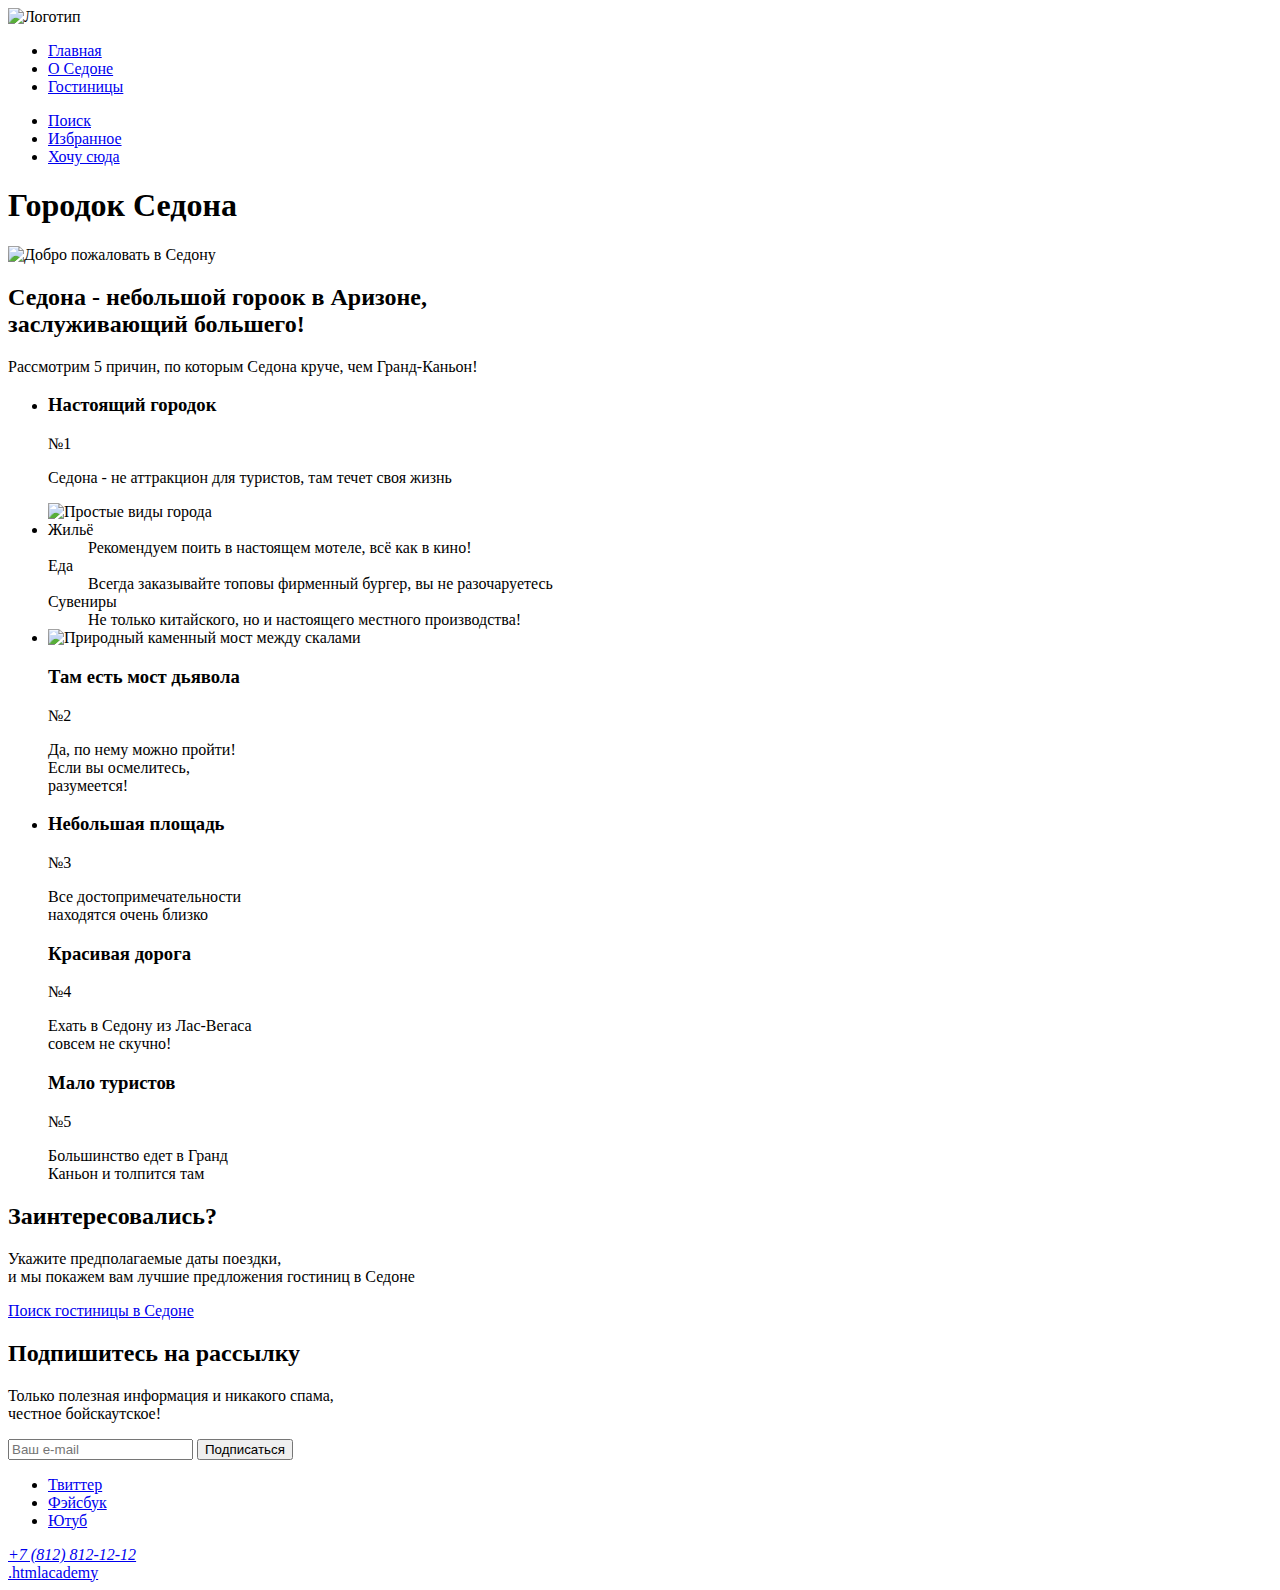
==== proj_Sedona/index.html @ e3068b05 "improved html defects in index.html." ====
<!DOCTYPE html>
<html lang="ru">
<head>
  <meta charset="UTF-8">
  <meta http-equiv="X-UA-Compatible" content="IE=edge">
  <meta name="viewport" content="width=device-width, initial-scale=1.0">
  <title>Sedona</title>
</head>
<body>
  <header class="page-header">
    <img src="" alt="Логотип">
    <nav class="navigation">
      <ul class="navigation-list">
        <li class="navigation-item"><a href="#">Главная</a></li>
        <li class="navigation-item"><a href="#">О Седоне</a></li>
        <li class="navigation-item"><a href="#">Гостиницы</a></li>
      </ul>
      <ul class="navigation-list navigation-user">
        <li><a href="#"><span class="visually-hidden">Поиск</span></a></li>
        <li><a href="#"><span class="visually-hidden">Избранное</span></a></li>
        <li><a href="#">Хочу сюда</a></li>
      </ul>
    </nav>
  </header>
  <main class="main-index">
    <h1 class="visually-hidden">Городок Седона</h1>
    <section class="advantages">
      <div class="city-logo">
        <img src="" alt="Добро пожаловать в Седону">
      </div>
      <h2 class="advantages-header">Седона - небольшой гороок в Аризоне, 
        <br>заслуживающий большего!
      </h2>
      <p>Рассмотрим 5 причин, по которым Седона круче, чем Гранд-Каньон!</p>
      <ul class="advantages-list">
        <li class="advantages-item">
          <section class="advantage-description">
            <h3>Настоящий городок</h2>
            <p class="advantage-number">№1</p>
            <p>Седона - не аттракцион для туристов, там течет своя жизнь</p>
          </section>
          <img src="" alt="Простые виды города">
        </li>
        <li class="advantages-item">
          <dl class="advantages-definitions-list">
            <dt>Жильё</dt>
            <dd>Рекомендуем поить в настоящем мотеле, всё как в кино!</dd>
            <dt>Еда</dt>
            <dd>Всегда заказывайте топовы фирменный бургер, вы не разочаруетесь</dd>
            <dt>Сувениры</dt>
            <dd>Не только китайского, но и настоящего местного производства!</dd>
          </dl>
        </li>
        <li class="advantages-item">
          <img src="" alt="Природный каменный мост между скалами">
          <section class="advantage-description">
            <h3>Там есть мост дьявола</h2>
            <p class="advantage-number">№2</p>
            <p>Да, по нему можно пройти!
              <br>Если вы осмелитесь,
              <br>разумеется!
            </p>
          </section>
        </li>
        <li class="advantages-item">
          <section class="advantage-description">
            <h3>Небольшая площадь</h2>
            <p class="advantage-number">№3</p>
            <p>Все достопримечательности
              <br>находятся очень близко
            </p>
          </section>
          <section class="advantage-description">
            <h3>Красивая дорога</h2>
            <p class="advantage-number">№4</p>
            <p>Ехать в Седону из Лас-Вегаса
              <br>совсем не скучно!
            </p>
          </section>
          <section class="advantage-description">
            <h3>Мало туристов</h2>
            <p class="advantage-number">№5</p>
            <p>Большинство едет в Гранд
              <br>Каньон и толпится там
            </p>
          </section>
        </li>
      </ul>
    </section>
    <section class="appointment">
      <h2 class="appointment-title">Заинтересовались?</h2>
      <p>Укажите предполагаемые даты поездки, 
        <br>и мы покажем вам лучшие предложения гостиниц в Седоне
      </p>
      <a class="appointment-link" href="#">Поиск гостиницы в Седоне</a>
    </section>
    <section class="subscription">
      <h2 class="subscription-title">Подпишитесь на рассылку</h2>
      <p>Только полезная информация и никакого спама,
        <br>честное бойскаутское!
      </p>
      <form class="subscription-form" action="https://echo.htmlacademy.ru" method="post">
        <input type="email" placeholder="Ваш e-mail">
        <button class="button" type="submit">Подписаться</button>
      </form>
    </section>
  </main>
  <footer class="page-footer">
    <ul class="footer-social-list">
      <li class="footer-social-item">
        <a class="button" href="#">
          <span class="visually-hidden">Твиттер</span>
        </a>
      </li>
      <li class="footer-social-item">
        <a class="button" href="#">
          <span class="visually-hidden">Фэйсбук</span>
        </a>
      </li>
      <li class="footer-social-item">
        <a class="button" href="#">
          <span class="visually-hidden">Ютуб</span>
        </a>
      </li>
    </ul>
    <address class="footer-contacts-address">
      <a class="contacts-phone" href="tel:+78128121212">+7 (812) 812-12-12</a>
    </address>
    <a class="footer-logo" href="#">.htmlacademy</a>
  </footer>
</body>
</html>
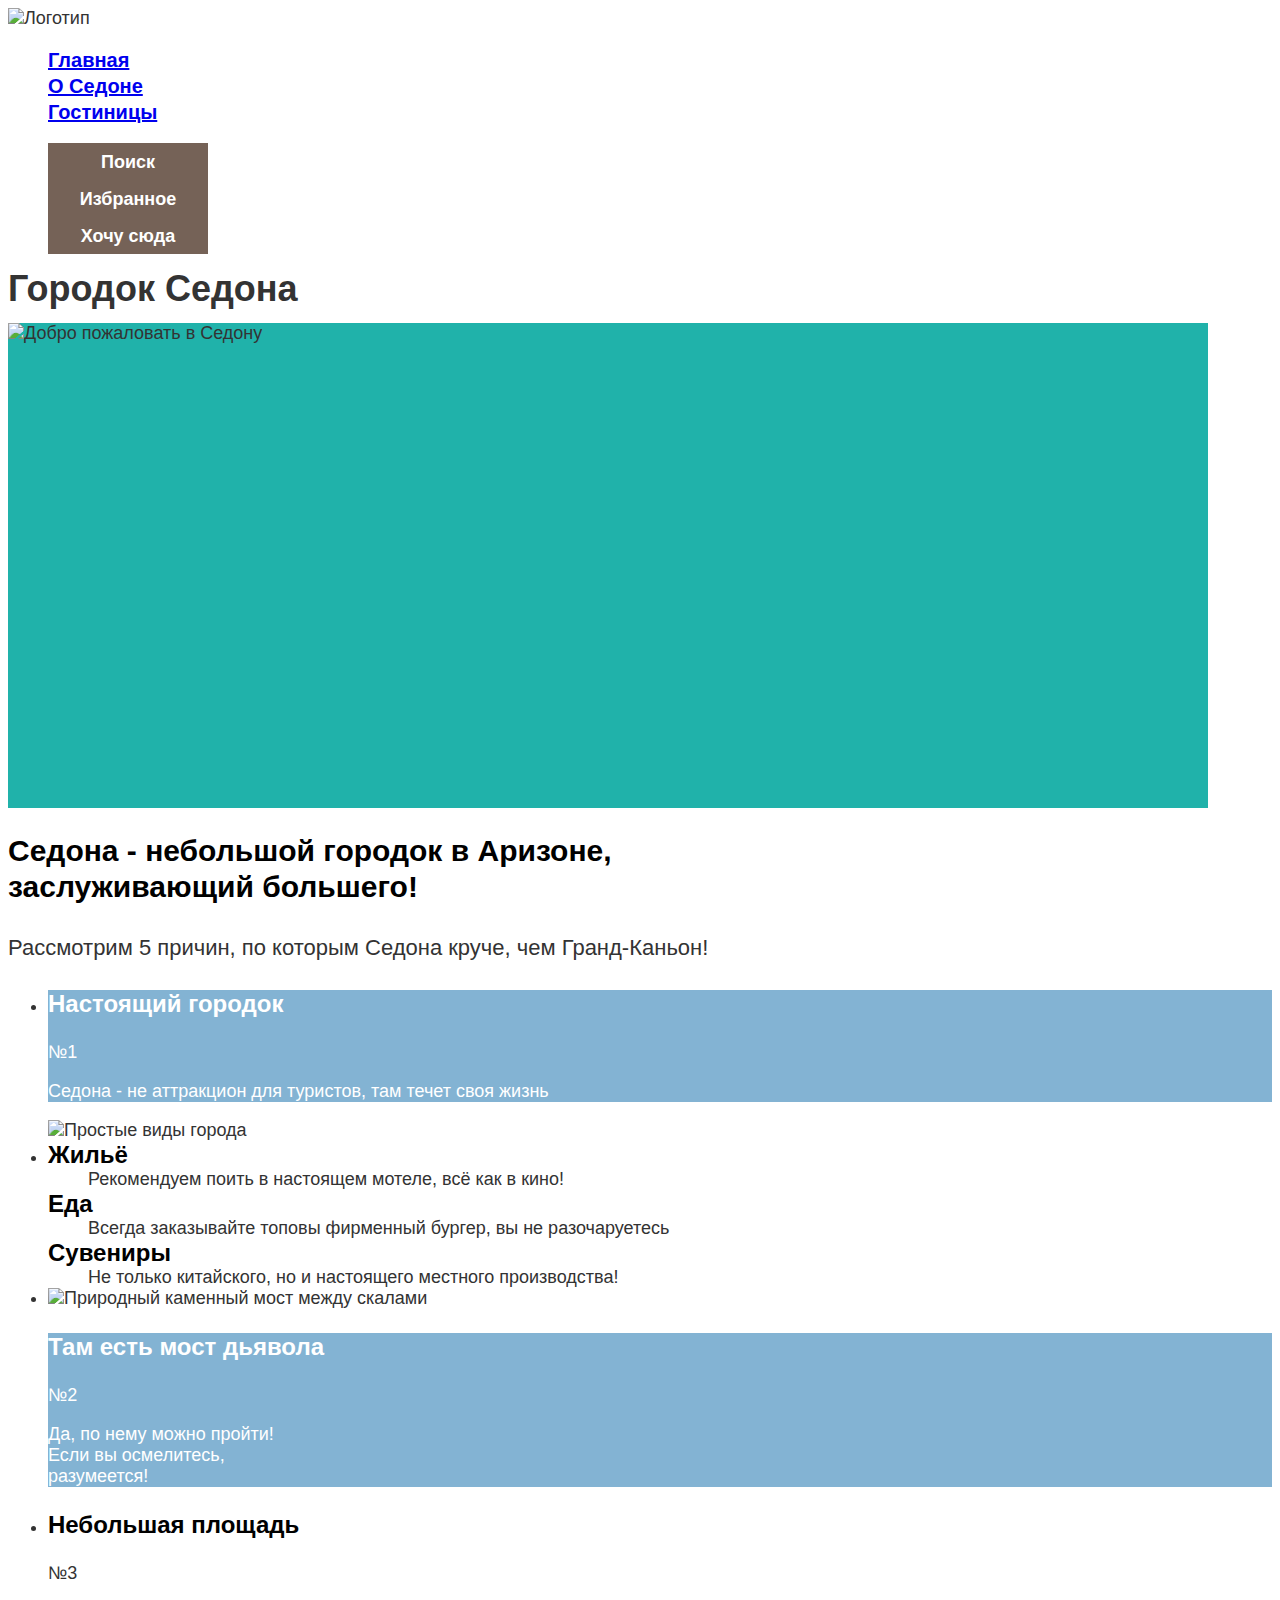
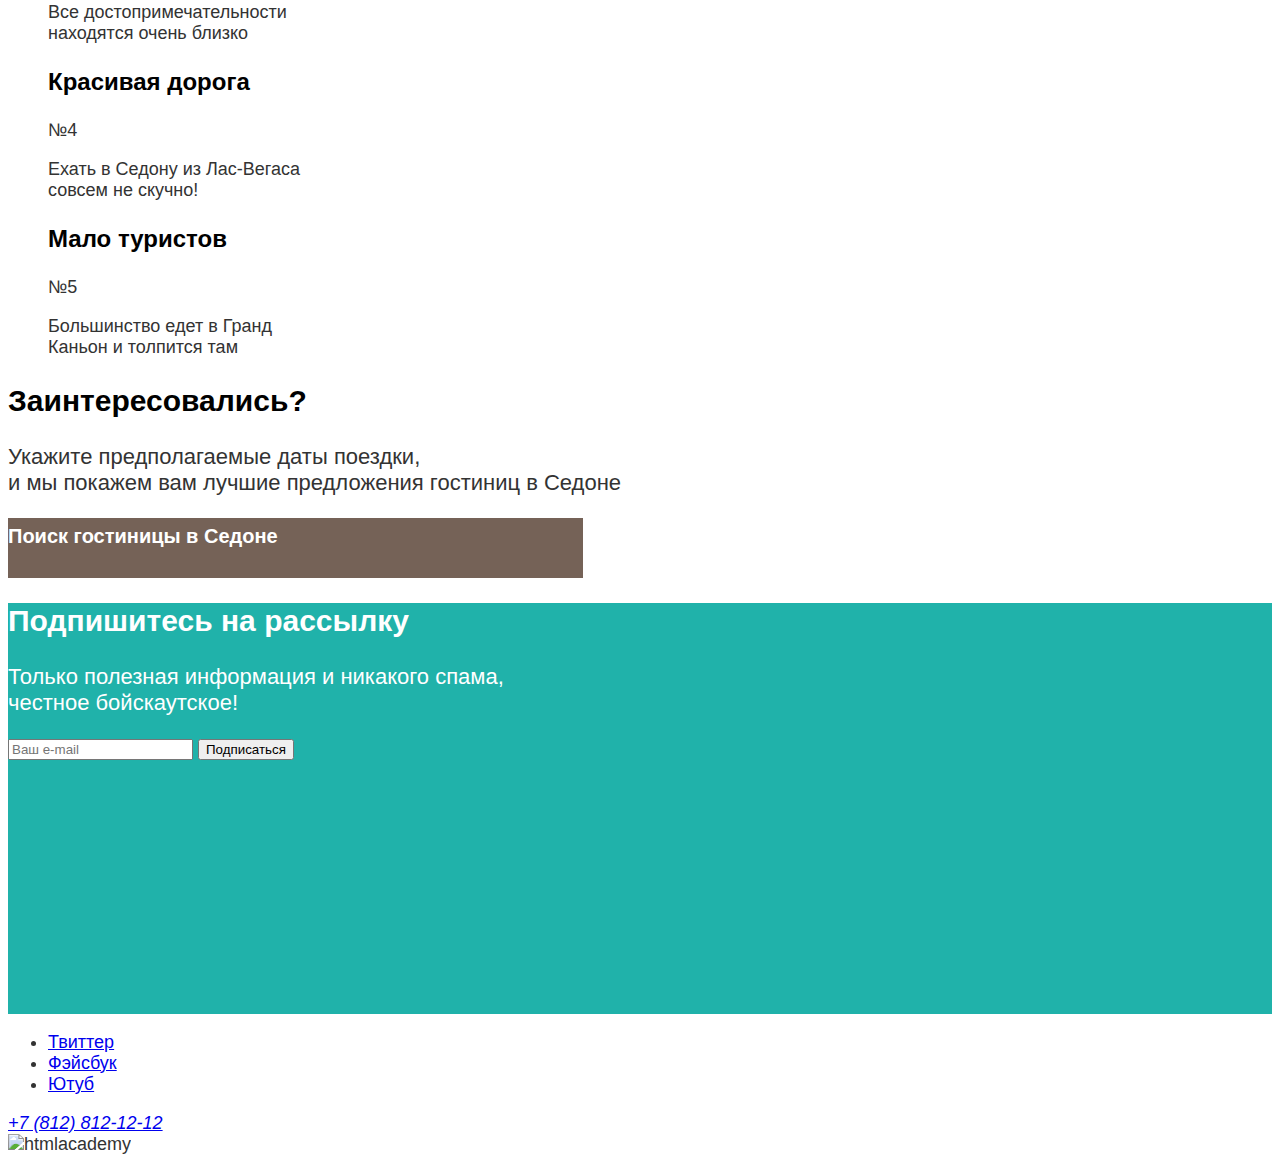
==== commit a6f3e593: "basic stylization" ====
--- a/proj_Sedona/index.html
+++ b/proj_Sedona/index.html
@@ -5,15 +5,16 @@
   <meta http-equiv="X-UA-Compatible" content="IE=edge">
   <meta name="viewport" content="width=device-width, initial-scale=1.0">
   <title>Sedona</title>
+  <link rel="stylesheet" href="style/style.css">
 </head>
 <body>
   <header class="page-header">
-    <img src="" alt="Логотип">
+    <img src="img/header/logo.svg" width="139" height="70" alt="Логотип">
     <nav class="navigation">
       <ul class="navigation-list">
-        <li class="navigation-item"><a href="#">Главная</a></li>
-        <li class="navigation-item"><a href="#">О Седоне</a></li>
-        <li class="navigation-item"><a href="#">Гостиницы</a></li>
+        <li class="navigation-item"><a class="main-nav-link navigation-link-current" href="index.html">Главная</a></li>
+        <li class="navigation-item"><a class="main-nav-link" href="#">О Седоне</a></li>
+        <li class="navigation-item"><a class="main-nav-link" href="catalog.html">Гостиницы</a></li>
       </ul>
       <ul class="navigation-list navigation-user">
         <li><a href="#"><span class="visually-hidden">Поиск</span></a></li>
@@ -25,21 +26,21 @@
   <main class="main-index">
     <h1 class="visually-hidden">Городок Седона</h1>
     <section class="advantages">
-      <div class="city-logo">
-        <img src="" alt="Добро пожаловать в Седону">
+      <div class="welcomeToSedona">
+        <img src="img/index/welcome.svg" width="458" height="352" alt="Добро пожаловать в Седону">
       </div>
-      <h2 class="advantages-header">Седона - небольшой гороок в Аризоне, 
+      <h2 class="advantages-header">Седона - небольшой городок в Аризоне, 
         <br>заслуживающий большего!
       </h2>
-      <p>Рассмотрим 5 причин, по которым Седона круче, чем Гранд-Каньон!</p>
+      <p class="advantages-intro">Рассмотрим 5 причин, по которым Седона круче, чем Гранд-Каньон!</p>
       <ul class="advantages-list">
         <li class="advantages-item">
-          <section class="advantage-description">
+          <section class="photo-advantage-description">
             <h3>Настоящий городок</h2>
             <p class="advantage-number">№1</p>
             <p>Седона - не аттракцион для туристов, там течет своя жизнь</p>
           </section>
-          <img src="" alt="Простые виды города">
+          <img src="img/index/SedonaCity.jpg" width="800" height="384" alt="Простые виды города">
         </li>
         <li class="advantages-item">
           <dl class="advantages-definitions-list">
@@ -52,8 +53,8 @@
           </dl>
         </li>
         <li class="advantages-item">
-          <img src="" alt="Природный каменный мост между скалами">
-          <section class="advantage-description">
+          <img src="img/index/SedonaBridge.jpg" width="800" height="384" alt="Природный каменный мост между скалами">
+          <section class="photo-advantage-description">
             <h3>Там есть мост дьявола</h2>
             <p class="advantage-number">№2</p>
             <p>Да, по нему можно пройти!
@@ -89,14 +90,14 @@
     </section>
     <section class="appointment">
       <h2 class="appointment-title">Заинтересовались?</h2>
-      <p>Укажите предполагаемые даты поездки, 
+      <p class="appointment-text">Укажите предполагаемые даты поездки, 
         <br>и мы покажем вам лучшие предложения гостиниц в Седоне
       </p>
       <a class="appointment-link" href="#">Поиск гостиницы в Седоне</a>
     </section>
     <section class="subscription">
       <h2 class="subscription-title">Подпишитесь на рассылку</h2>
-      <p>Только полезная информация и никакого спама,
+      <p class="subscription-text">Только полезная информация и никакого спама,
         <br>честное бойскаутское!
       </p>
       <form class="subscription-form" action="https://echo.htmlacademy.ru" method="post">
@@ -126,7 +127,7 @@
     <address class="footer-contacts-address">
       <a class="contacts-phone" href="tel:+78128121212">+7 (812) 812-12-12</a>
     </address>
-    <a class="footer-logo" href="#">.htmlacademy</a>
+    <img src="img/footer/htmlAcademyLogo.svg" width="115" height="33" alt="htmlacademy">
   </footer>
 </body>
 </html>--- a/proj_Sedona/style/style.css
+++ b/proj_Sedona/style/style.css
@@ -0,0 +1,234 @@
+@font-face {
+    font-family: "PT Sans";
+    font-style: normal;
+    font-weight: 400;
+    src: url("fonts/ptsans-400.woff2") format("woff2");
+    font-display: swap;
+}
+
+@font-face {
+    font-family: "PT Sans";
+    font-style: normal;
+    font-weight: 700;
+    src: url("fonts/ptsans-700.woff2") format("woff2");
+    font-display: swap;
+}
+
+body {
+    font-family: "PT Sans", sans-serif;
+    font-weight: normal;
+    font-size: 18px;
+    line-height: 21px;
+    color: #333;
+}
+
+.welcomeToSedona {
+    width: 1200px;
+    height: 485px;
+    background-color: lightseagreen;
+    background-image: url(../img/index/indexBackgroundHeader.jpg);
+    background-repeat: no-repeat;
+}
+
+.subscription {
+    width: 1200 px;
+    height: 411px;
+    background-color: lightseagreen;
+    background-image: url(../img/index/indexBackgroundFooter.jpg);
+    background-repeat: no-repeat;
+}
+
+.catalog-header {
+    width: 1200px;
+    height: 408px;
+    background-color: lightgreen;
+    background-image: url(../img/catalog/catalogBackgroundHeader.jpg);
+    background-repeat: no-repeat;
+}
+
+.main-nav-link {
+    font-weight: bold;
+    font-size: 20px;
+    line-height: 26px;
+}
+
+.navigation-list li {
+    list-style-type: none;
+}
+
+.navigation-user a {
+    display: flex;
+    align-items: center;
+    justify-content: center;
+    width: 160px;
+    height: 37px;
+    font-weight: bold;
+    line-height: 20px;
+    background-color: #756257;
+    color: #FFF;
+    text-decoration: none;
+}
+
+.advantages-header, 
+.appointment-title {
+    font-weight: bold;
+    font-size: 30px;
+    line-height: 36px;
+    color: #000;
+}
+
+.advantages-intro {
+    font-weight: normal;
+    font-size: 22px;
+    line-height: 36px;
+}
+
+.photo-advantage-description {
+    background-color: #83B3D3;
+    color: #FFF;
+}
+
+.photo-advantage-description h3 {
+    font-weight: bold;
+    font-size: 24px;
+    line-height: 28px;
+}
+
+.advantages-definitions-list dt, 
+.advantage-description h3 {
+    font-weight: bold;
+    font-size: 24px;
+    line-height: 28px;
+    color: #000;
+}
+
+.appointment-text {
+    font-size: 22px;
+    line-height: 26px;
+}
+
+.appointment-link {
+    display: block;
+    width: 575px;
+    height: 60px;
+    font-weight: bold;
+    font-size: 20px;
+    line-height: 36px;
+    color: #FFF;
+    background-color: #756257;
+    text-decoration: none;
+}
+
+.subscription {
+    color: #FFF;
+}
+
+.subscription-title {
+    font-weight: bold;
+    font-size: 30px;
+    line-height: 36px;
+}
+
+.subscription-text {
+    font-size: 22px;
+    line-height: 26px;
+}
+
+.catalog-header {
+    color: #FFF;
+}
+
+.catalog-title {
+    font-weight: bold;
+    font-size: 60;
+    line-height: 78px;
+}
+
+.breadcrumbs-link {
+    color: inherit;
+    font-size: 16px;
+    line-height: 21px;
+}
+
+.catalog-filters {
+    line-height: 23px;
+}
+
+.catalog-filter-title {
+    font-size: 20px;
+    line-height: 26px;
+}
+
+.hotels-found-label {
+    color: #000;
+    font-weight: bold;
+    font-size: 30px;
+    line-height: 39px;
+}
+
+.hotel-card-link {
+    text-decoration: none;
+}
+
+.hotel-card-title {
+    color: #000;
+    font-weight: bold;
+    font-size: 24px;
+    line-height: 31px;
+}
+
+.hotel-card-about {
+    text-decoration: none;
+    color: #FFF;
+    background-color: #756257;
+    font-weight: bold;
+    font-size: 16px;
+    line-height: 21px;
+}
+
+.hotel-card-favourite {
+    text-decoration: none;
+    color: #FFF;
+    background-color: #83B3D3;
+    font-weight: bold;
+    font-size: 16px;
+    line-height: 21px;
+}
+
+.hotel-card-rating {
+    font-size: 16px;
+    line-height: 21px;
+    background-color: #F2F2F2;
+}
+
+.catalog-load-button {
+    width: 620px;
+    height: 60px;
+    background-color: #83B3D3;
+    color: #FFF;
+    font-weight: bold;
+    font-size: 20px;
+    line-height: 26px;
+}
+
+.catalog-pagination-item {
+    list-style-type: none;
+    width: 55px;
+    height: 55px;
+    background-color: #83B3D3;
+    color: #FFF;
+}
+
+.catalog-pagination-current {
+    background-color: #F2F2F2;
+    color: #000;
+}
+
+.catalog-pagination-link {
+    text-decoration: none;
+    color: inherit;
+    font-weight: bold;
+    font-size: 20px;
+    line-height: 26px;
+}
+
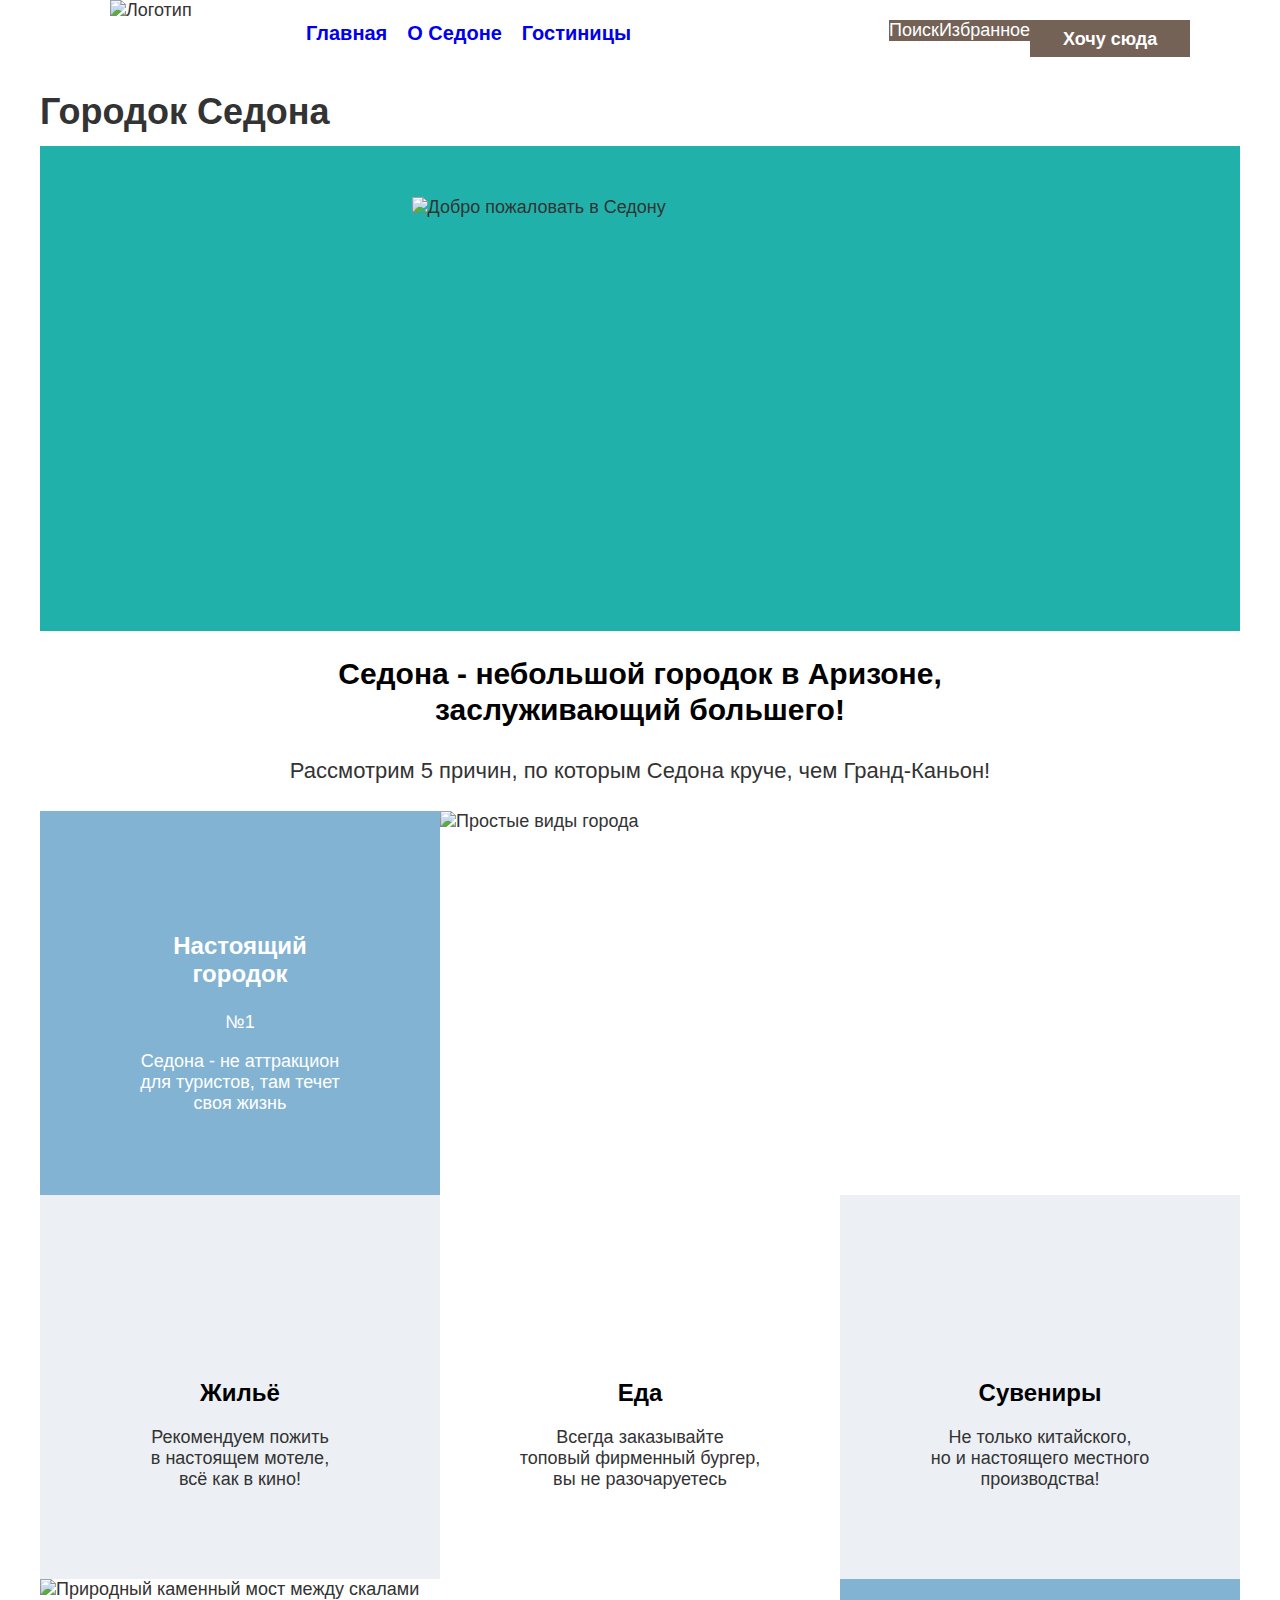
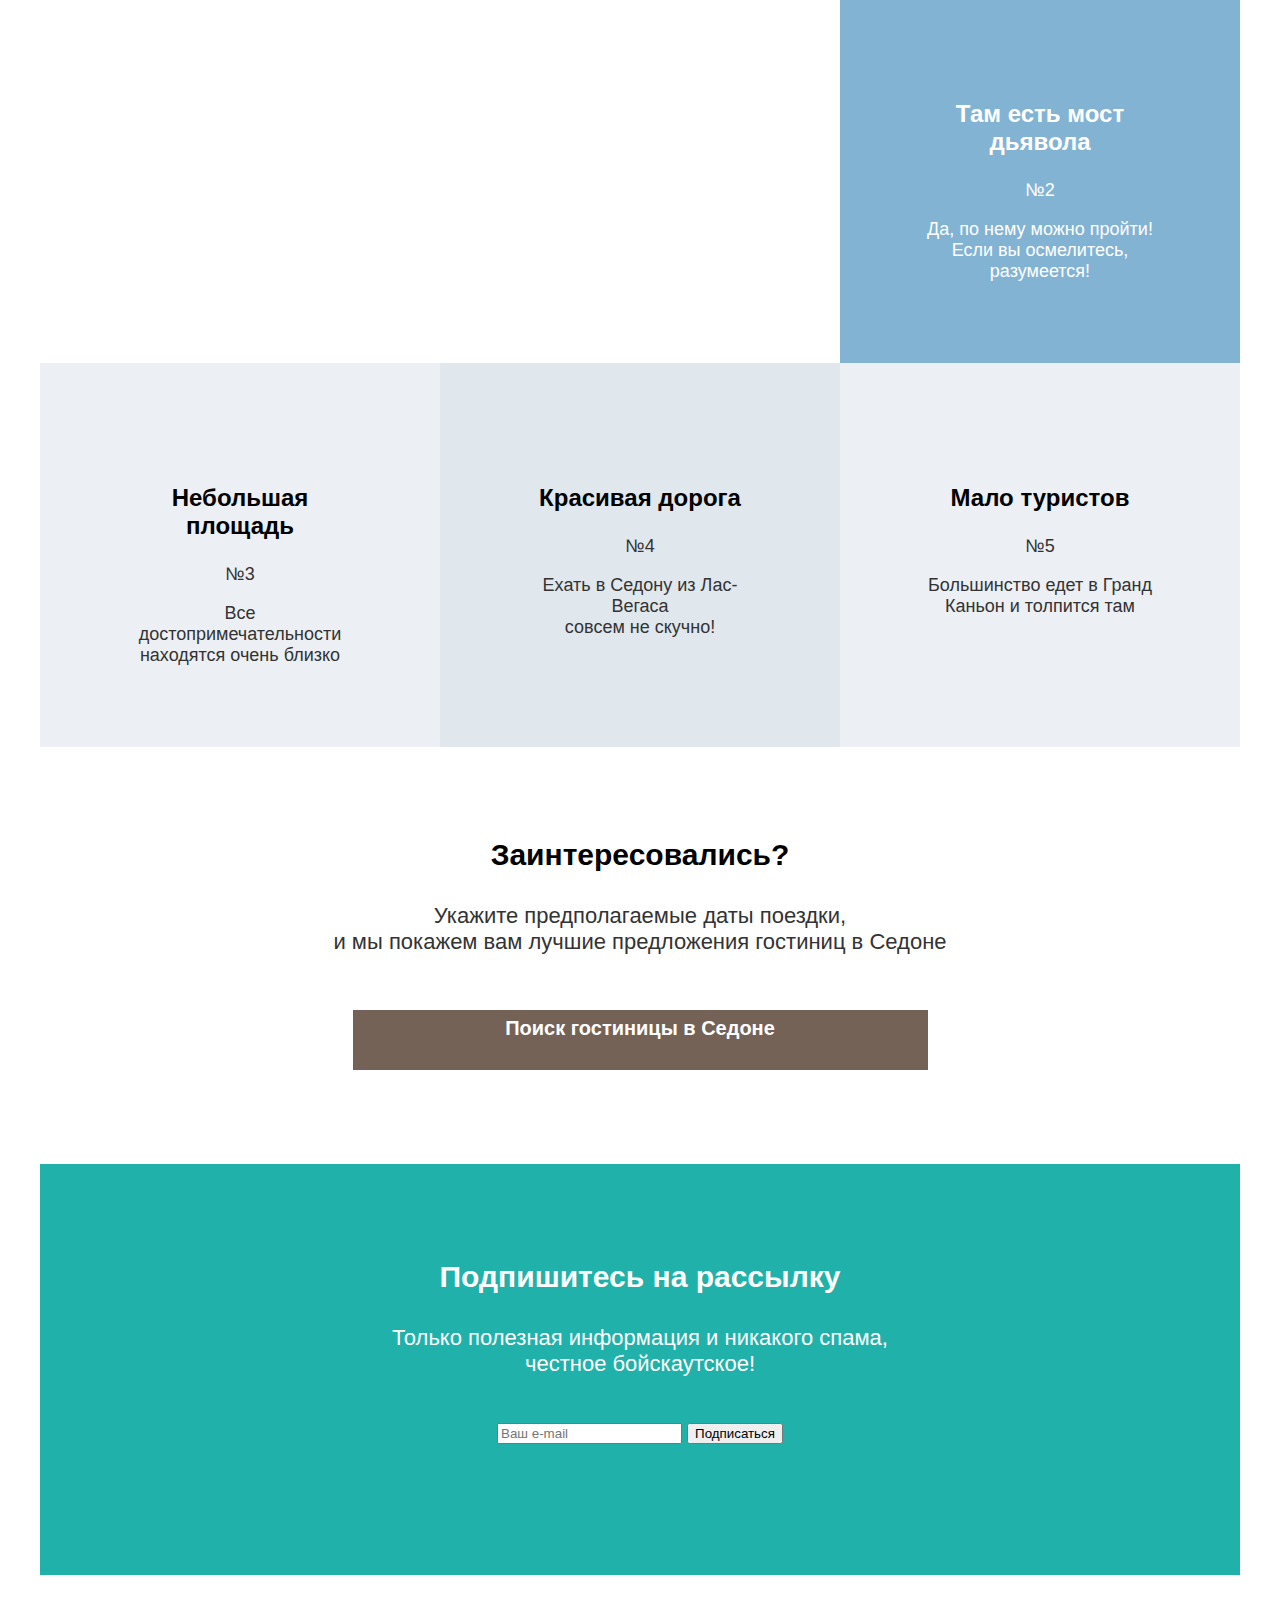
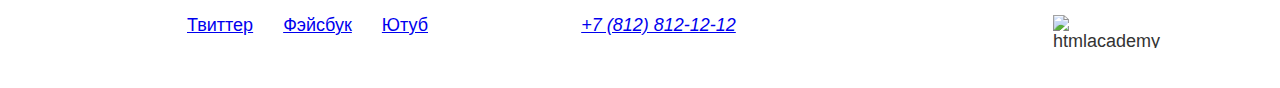
==== commit 3cb13463: "catalog layout styles" ====
--- a/proj_Sedona/index.html
+++ b/proj_Sedona/index.html
@@ -9,8 +9,8 @@
 </head>
 <body>
   <header class="page-header">
-    <img src="img/header/logo.svg" width="139" height="70" alt="Логотип">
     <nav class="navigation">
+      <img src="img/header/logo.svg" width="139" height="70" alt="Логотип">
       <ul class="navigation-list">
         <li class="navigation-item"><a class="main-nav-link navigation-link-current" href="index.html">Главная</a></li>
         <li class="navigation-item"><a class="main-nav-link" href="#">О Седоне</a></li>
@@ -19,15 +19,15 @@
       <ul class="navigation-list navigation-user">
         <li><a href="#"><span class="visually-hidden">Поиск</span></a></li>
         <li><a href="#"><span class="visually-hidden">Избранное</span></a></li>
-        <li><a href="#">Хочу сюда</a></li>
+        <li><a class="navigation-user-link" href="#">Хочу сюда</a></li>
       </ul>
     </nav>
   </header>
-  <main class="main-index">
+  <main class="main-container main-index">
     <h1 class="visually-hidden">Городок Седона</h1>
     <section class="advantages">
       <div class="welcomeToSedona">
-        <img src="img/index/welcome.svg" width="458" height="352" alt="Добро пожаловать в Седону">
+        <img src="img/index/welcome.svg" width="457" height="352" alt="Добро пожаловать в Седону">
       </div>
       <h2 class="advantages-header">Седона - небольшой городок в Аризоне, 
         <br>заслуживающий большего!
@@ -38,18 +38,32 @@
           <section class="photo-advantage-description">
             <h3>Настоящий городок</h2>
             <p class="advantage-number">№1</p>
-            <p>Седона - не аттракцион для туристов, там течет своя жизнь</p>
+            <p class="advantage-text">Седона - не аттракцион для туристов, там течет своя жизнь</p>
           </section>
           <img src="img/index/SedonaCity.jpg" width="800" height="384" alt="Простые виды города">
         </li>
         <li class="advantages-item">
           <dl class="advantages-definitions-list">
-            <dt>Жильё</dt>
-            <dd>Рекомендуем поить в настоящем мотеле, всё как в кино!</dd>
-            <dt>Еда</dt>
-            <dd>Всегда заказывайте топовы фирменный бургер, вы не разочаруетесь</dd>
-            <dt>Сувениры</dt>
-            <dd>Не только китайского, но и настоящего местного производства!</dd>
+            <span class="advantages-definitions-item">
+              <dt>Жильё</dt>
+              <dd>Рекомендуем пожить 
+                <br>в настоящем мотеле, 
+                <br>всё как в кино!
+              </dd>
+            </span>
+            <span class="advantages-definitions-item">
+              <dt>Еда</dt>
+              <dd>Всегда заказывайте 
+                <br>топовый фирменный бургер, 
+                <br>вы не разочаруетесь
+              </dd>
+            </span>
+            <span class="advantages-definitions-item">
+              <dt>Сувениры</dt>
+              <dd>Не только китайского, 
+                <br>но и настоящего местного производства!
+              </dd>
+            </span>
           </dl>
         </li>
         <li class="advantages-item">
@@ -57,7 +71,7 @@
           <section class="photo-advantage-description">
             <h3>Там есть мост дьявола</h2>
             <p class="advantage-number">№2</p>
-            <p>Да, по нему можно пройти!
+            <p class="advantage-text">Да, по нему можно пройти!
               <br>Если вы осмелитесь,
               <br>разумеется!
             </p>
@@ -95,7 +109,7 @@
       </p>
       <a class="appointment-link" href="#">Поиск гостиницы в Седоне</a>
     </section>
-    <section class="subscription">
+    <section class="subscription-main">
       <h2 class="subscription-title">Подпишитесь на рассылку</h2>
       <p class="subscription-text">Только полезная информация и никакого спама,
         <br>честное бойскаутское!
--- a/proj_Sedona/style/style.css
+++ b/proj_Sedona/style/style.css
@@ -14,7 +14,14 @@
     font-display: swap;
 }
 
+html {
+    height: 100%;
+}
+
 body {
+    margin: 0;
+    display: flex;
+    flex-direction: column;
     font-family: "PT Sans", sans-serif;
     font-weight: normal;
     font-size: 18px;
@@ -23,24 +30,41 @@
 }
 
 .welcomeToSedona {
+    margin: 0;
+    padding: 0;
+    padding-top: 51px;
     width: 1200px;
-    height: 485px;
+    height: 434px;
     background-color: lightseagreen;
     background-image: url(../img/index/indexBackgroundHeader.jpg);
     background-repeat: no-repeat;
 }
 
-.subscription {
-    width: 1200 px;
-    height: 411px;
+.subscription-main {
+    width: 1200px;
+    height: 221px;
+    margin: 0 auto;
+    padding: 95px 0px;
+    color: #FFF;
     background-color: lightseagreen;
     background-image: url(../img/index/indexBackgroundFooter.jpg);
     background-repeat: no-repeat;
+    text-align: center;
+}
+
+.subscription-catalog {
+    width: 1055px;
+    height: 221px;
+    margin: 0 auto;
+    padding: 95px 0px;
+    text-align: center;
 }
 
 .catalog-header {
-    width: 1200px;
-    height: 408px;
+    margin: 0;
+    padding: 35px 72px 86px 72px;
+    width: 1042px;
+    height: 287px;
     background-color: lightgreen;
     background-image: url(../img/catalog/catalogBackgroundHeader.jpg);
     background-repeat: no-repeat;
@@ -50,6 +74,7 @@
     font-weight: bold;
     font-size: 20px;
     line-height: 26px;
+    text-decoration: none;
 }
 
 .navigation-list li {
@@ -60,13 +85,16 @@
     display: flex;
     align-items: center;
     justify-content: center;
+    background-color: #756257;
+    color: #FFF;
+    text-decoration: none;
+}
+
+.navigation-user-link {
     width: 160px;
     height: 37px;
     font-weight: bold;
     line-height: 20px;
-    background-color: #756257;
-    color: #FFF;
-    text-decoration: none;
 }
 
 .advantages-header, 
@@ -117,10 +145,6 @@
     color: #FFF;
     background-color: #756257;
     text-decoration: none;
-}
-
-.subscription {
-    color: #FFF;
 }
 
 .subscription-title {
@@ -232,3 +256,257 @@
     line-height: 26px;
 }
 
+.main-container {
+    width: 1200px;
+    margin: 0 auto;
+    flex-grow: 1;
+}
+
+.navigation {
+    width: 1060px;
+    display: flex;
+    margin: 0 auto;
+}
+
+.navigation-list {
+    width: 345px;
+    margin: 0;
+    margin-left: 30px;
+    padding: 20px 17px;
+    display: flex;
+    justify-content: space-around;
+}
+
+.navigation-user {
+    width: 264px;
+    display: flex;
+    flex-direction: row;
+    margin-left: auto;
+}
+
+.welcomeToSedona img {
+    display: block;
+    margin: 0 auto;
+}
+
+.advantages-header, 
+.advantages-intro {
+    text-align: center;
+}
+
+.advantages-list {
+    margin: 0;
+    padding: 0;
+}
+
+.advantages-item {
+    display: flex;
+    height: 384px; 
+}
+
+.photo-advantage-description, 
+.advantage-description {
+    width: 400px;
+    text-align: center;
+    padding: 97px 85px 87px;
+}
+
+.advantages-definitions-list {
+    margin: 0;
+    padding: 0;
+    display: flex;
+}
+
+.advantages-definitions-item {
+    display: block;
+    width: 250px;
+    padding: 184px 75px 79px;
+    text-align: center;
+    background-color: rgba(101,135,166, 0.12);
+}
+
+.advantages-definitions-item:nth-child(even) {
+    background-color: #FFF;
+}
+
+.advantages-definitions-item dt, 
+.advantages-definitions-item dd {
+    margin: 0;
+    margin-bottom: 20px;
+    padding: 0;
+    display: block;
+    width: 250px;
+}
+
+.advantage-description {
+    background-color: rgba(101,135,166, 0.12);
+}
+
+.advantage-description:nth-child(even) {
+    background-color: rgba(101,135,166, 0.2);
+}
+
+.appointment {
+    width: 720px;
+    height: 237px;
+    margin: 0 auto;
+    padding: 90px 240px;
+    display: flex;
+    flex-direction: column;
+    align-items: center;
+    text-align: center;
+}
+
+.appointment-title, 
+.appointment-text, 
+.subscription-title, 
+.subscription-text {
+    margin: 0;
+    padding: 0;
+}
+
+.appointment-title {
+    margin-bottom: 30px;
+}
+
+.appointment-text {
+    margin-bottom: 55px;
+}
+
+.subscription-title {
+    margin-bottom: 30px;
+}
+
+.subscription-text {
+    margin-bottom: 45px;
+}
+
+.page-footer {
+    width: 1056px;
+    margin: 0 auto;
+    padding: 40px 72px;
+    display: flex;
+}
+
+.footer-social-list {
+    width: 107px;
+    margin: 0;
+    margin-left: 45px;
+    padding: 0;
+    list-style-type: none;
+    display: flex;
+}
+
+.footer-social-item {
+    margin-left: 30px;
+}
+
+.footer-contacts-address {
+    display: block;
+    margin: 0 auto;
+    padding: 0;
+    width: 750px;
+    text-align: center;
+}
+
+.catalog-container {
+    width: 1200px;
+    margin: 0 auto;
+    padding: 0;
+}
+
+.catalog-title {
+    margin: 0;
+    padding: 0;
+}
+
+.breadcrumbs {
+    margin: 0;
+    padding: 0;
+    list-style-type: none;
+    display: flex;
+}
+
+.catalog-filter {
+    display: flex;
+}
+
+.filter-infrastructure {
+    width: 150px;
+    margin: 0;
+    padding: 0;
+}
+
+.filter-house {
+    width: 150px;
+    margin: 0;
+    padding: 0;
+    margin-left: 65px;
+}
+
+.filter-price {
+    width: 287px;
+    margin: 0;
+    padding: 0;
+    margin-left: 150px;
+}
+
+.filter-buttons {
+    width: 160px;
+    margin: 0;
+    padding: 0;
+    margin-left: 80px;
+    display: flex;
+    flex-direction: column;
+}
+
+.catalog-filter-list {
+    margin: 0;
+    padding: 0;
+    list-style-type: none;
+}
+
+.catalog-search-sorting {
+    margin: 0;
+    padding: 0;
+    display: flex;
+}
+
+.sorting-type {
+    display: flex;
+}
+
+.sorting-type ul {
+    margin: 0;
+    padding: 0;
+    list-style-type: none;
+}
+
+.catalog-view-list {
+    display: flex;
+}
+
+.catalog-view-item a {
+    text-decoration: none;
+}
+
+.catalog-search-result {
+    width: 1056px;
+    margin: 0 auto;
+}
+
+.catalog-load-button {
+    display: block;
+    width: 620px;
+    margin: 0 auto;
+}
+
+.catalog-pagination {
+    width: 1056px;
+    margin: 0 auto;
+    display: flex;
+}
+
+.catalog-pagination-list {
+    display: flex;
+}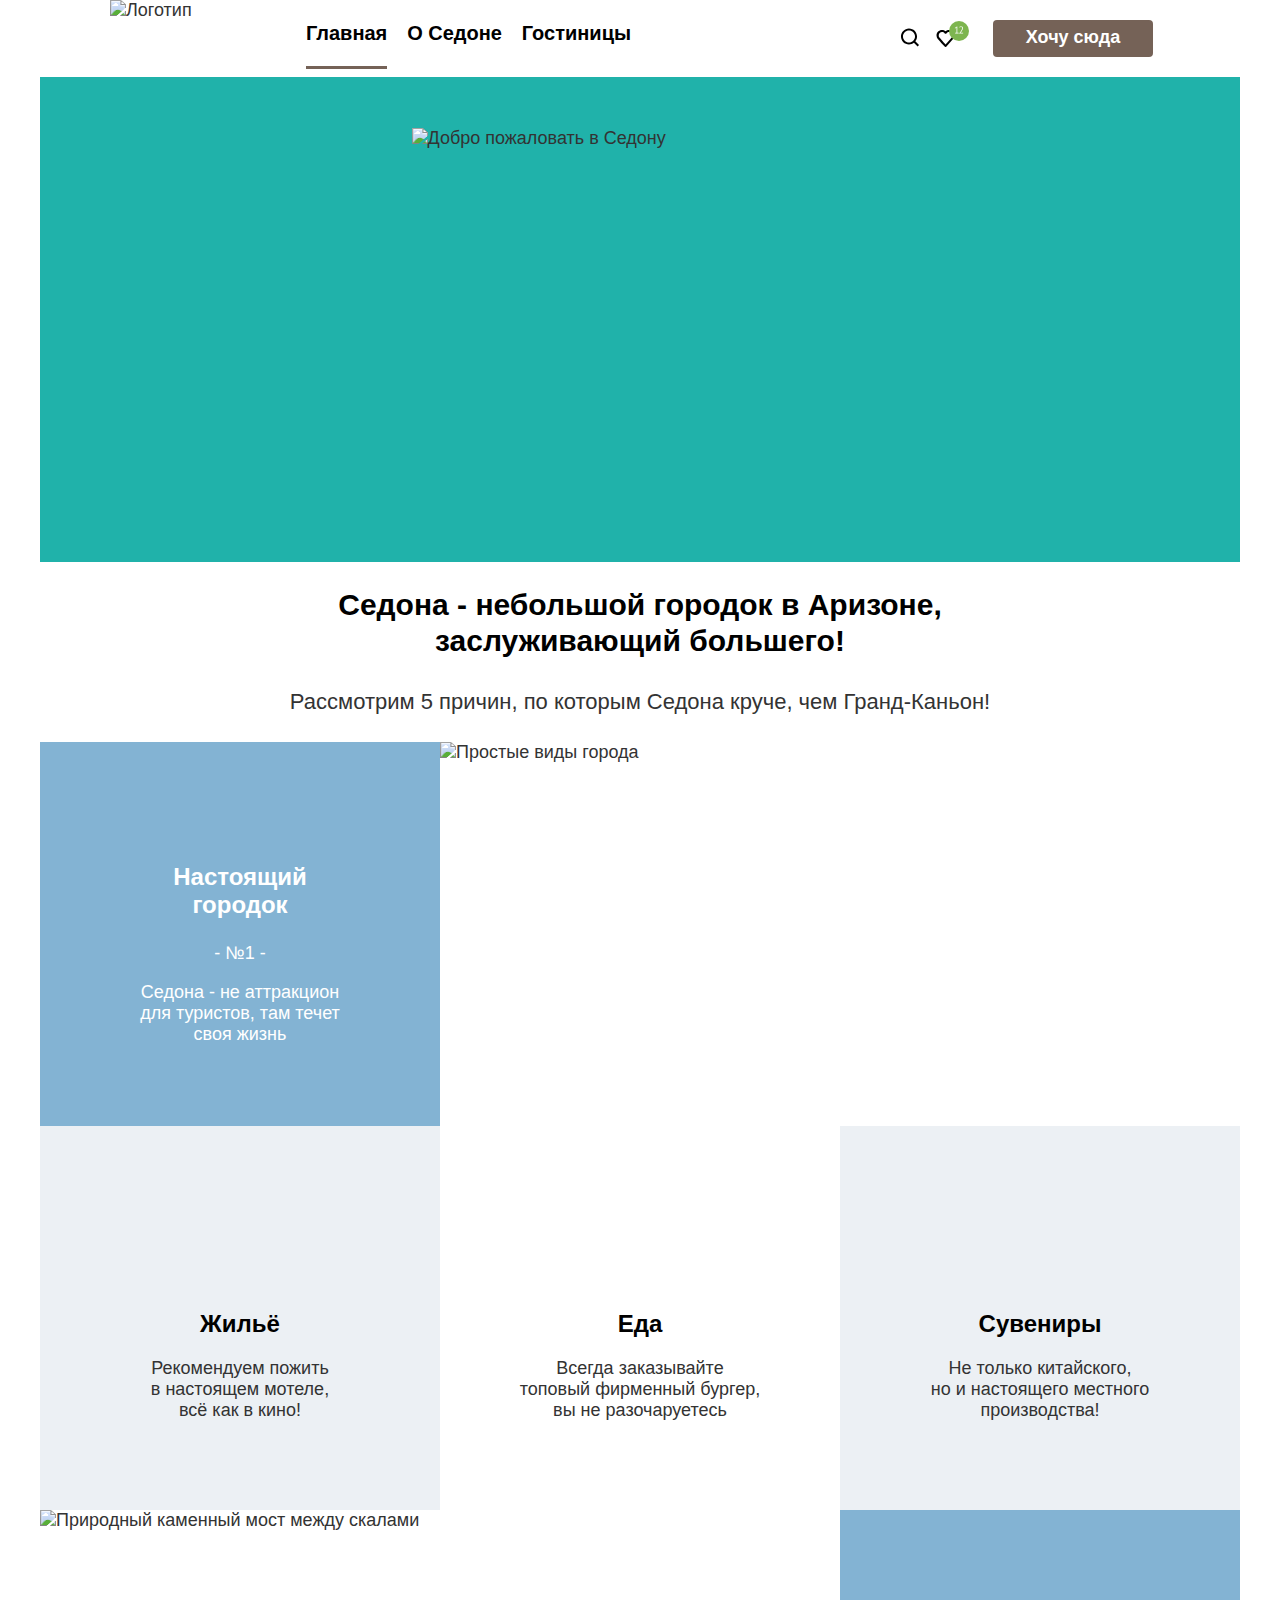
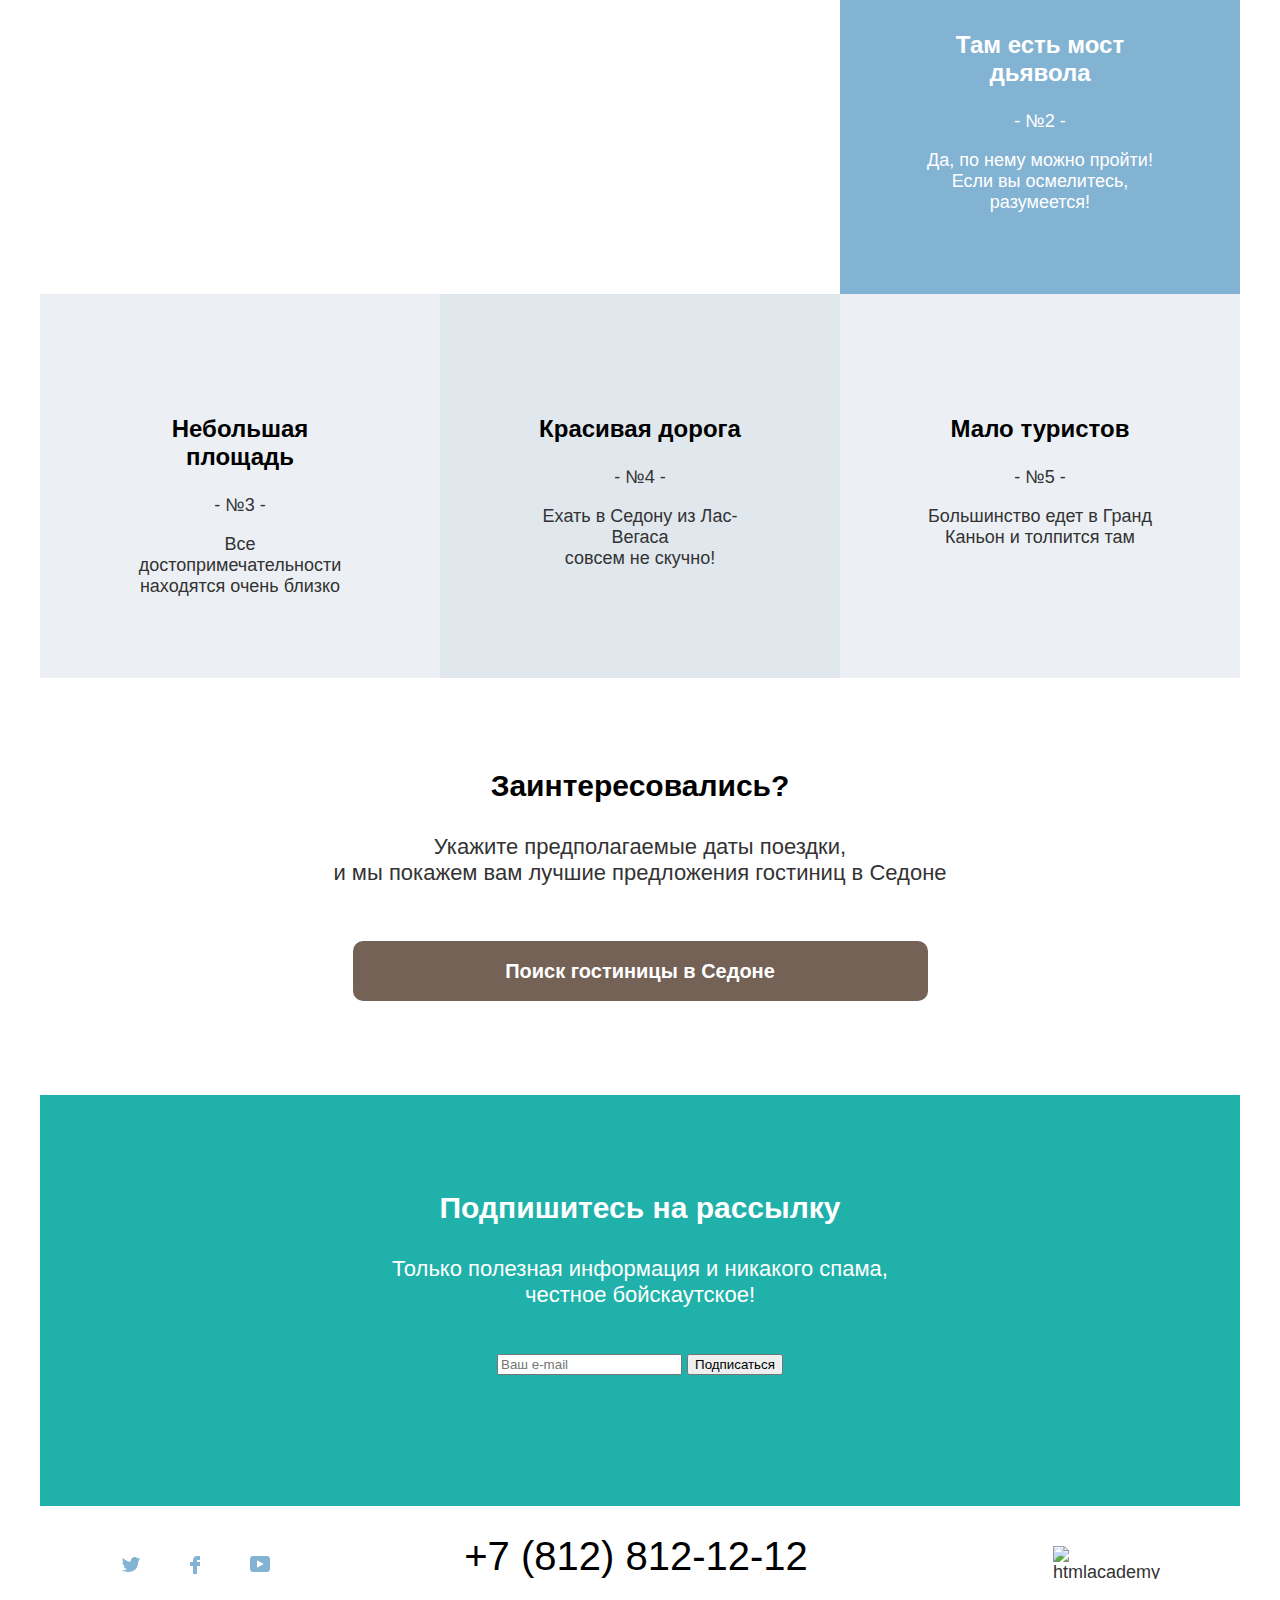
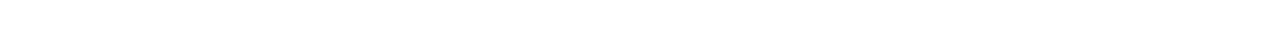
==== commit 32869ef7: "css styles for all except forms" ====
--- a/proj_Sedona/index.html
+++ b/proj_Sedona/index.html
@@ -17,8 +17,24 @@
         <li class="navigation-item"><a class="main-nav-link" href="catalog.html">Гостиницы</a></li>
       </ul>
       <ul class="navigation-list navigation-user">
-        <li><a href="#"><span class="visually-hidden">Поиск</span></a></li>
-        <li><a href="#"><span class="visually-hidden">Избранное</span></a></li>
+        <li>
+          <a class="navigation-svg-link" href="#">
+            <span class="visually-hidden">Поиск</span>
+            <svg class="navigation-svg" aria-hidden="true" focusable="false" width="20" height="19" viewBox="0 0 20 19" xmlns="http://www.w3.org/2000/svg">
+              <path d="M19.0257 17.05L15.3152 13.35C16.318 12.05 17.02 10.35 17.02 8.44995C17.02 4.04995 13.4098 0.449951 8.99732 0.449951C4.58483 0.449951 0.974609 4.14995 0.974609 8.54995C0.974609 12.95 4.58483 16.55 8.99732 16.55C10.8024 16.55 12.5072 15.95 13.9112 14.85L17.6217 18.55L19.0257 17.05ZM8.99732 14.55C5.68795 14.55 2.98029 11.85 2.98029 8.54995C2.98029 5.24995 5.68795 2.54995 8.99732 2.54995C12.3067 2.54995 15.0143 5.24995 15.0143 8.54995C15.0143 11.85 12.3067 14.55 8.99732 14.55Z"/>
+            </svg>
+          </a>
+        </li>
+        <li>
+          <a class="navigation-svg-link" href="#">
+            <span class="visually-hidden">Избранное</span>
+            <svg  class="navigation-svg" aria-hidden="true" focusable="false" width="33" height="26" viewBox="0 0 33 26" xmlns="http://www.w3.org/2000/svg">
+              <path d="M9.44382 26C9.14296 26 8.84211 25.9 8.64155 25.6C3.22622 19.5 1.92253 18.1 1.62168 17.7C0.91969 16.8 0.518555 15.6 0.518555 14.4C0.518555 11.4 2.92537 9 6.03416 9C7.33785 9 8.54126 9.5 9.5441 10.3C10.5469 9.5 11.8506 9 13.054 9C16.0625 9 18.5696 11.4 18.5696 14.4C18.5696 15.7 18.0682 16.9 17.266 17.8L10.2461 25.7C10.0455 25.9 9.84495 26 9.44382 26ZM3.42679 16.5C3.72764 16.9 6.93672 20.5 9.5441 23.4L15.7617 16.4C16.2631 15.9 16.4637 15.2 16.4637 14.4C16.4637 12.6 14.9594 11.1 13.1543 11.1C12.1515 11.1 11.1486 11.6 10.4467 12.4C10.1458 12.7 9.84495 12.8 9.5441 12.8C9.24325 12.8 8.9424 12.6 8.74183 12.4C8.03984 11.6 7.037 11.1 6.03416 11.1C4.22906 11.1 2.7248 12.6 2.7248 14.4C2.62452 15.3 3.02565 16 3.42679 16.5C3.3265 16.5 3.3265 16.5 3.42679 16.5Z"/>
+              <rect x="13" width="20" height="20" rx="10" fill="#7DB54F"/>
+              <path d="M19.1309 11.76H20.5309V6.92L20.6309 6.33L20.2309 6.8L19.1309 7.59L18.7509 7.08L20.9509 5.38H21.3109V11.76H22.6809V12.5H19.1309V11.76ZM26.9601 7.09C26.9601 7.44333 26.8934 7.80667 26.7601 8.18C26.6334 8.54667 26.4634 8.91667 26.2501 9.29C26.0434 9.66333 25.8101 10.03 25.5501 10.39C25.2901 10.7433 25.0301 11.08 24.7701 11.4L24.2801 11.83V11.87L24.9201 11.76H27.1001V12.5H23.1201V12.21C23.2668 12.0567 23.4434 11.8667 23.6501 11.64C23.8568 11.4133 24.0701 11.1633 24.2901 10.89C24.5168 10.61 24.7368 10.3167 24.9501 10.01C25.1701 9.69667 25.3668 9.38 25.5401 9.06C25.7201 8.74 25.8634 8.42333 25.9701 8.11C26.0768 7.79667 26.1301 7.5 26.1301 7.22C26.1301 6.89333 26.0368 6.62333 25.8501 6.41C25.6634 6.19 25.3801 6.08 25.0001 6.08C24.7468 6.08 24.5001 6.13333 24.2601 6.24C24.0201 6.34 23.8134 6.45667 23.6401 6.59L23.3101 6.02C23.5434 5.82 23.8201 5.66333 24.1401 5.55C24.4601 5.43667 24.8034 5.38 25.1701 5.38C25.4568 5.38 25.7101 5.42333 25.9301 5.51C26.1501 5.59 26.3368 5.70667 26.4901 5.86C26.6434 6.01333 26.7601 6.19667 26.8401 6.41C26.9201 6.61667 26.9601 6.84333 26.9601 7.09Z" fill="white"/>
+            </svg>
+          </a>
+        </li>
         <li><a class="navigation-user-link" href="#">Хочу сюда</a></li>
       </ul>
     </nav>
@@ -37,7 +53,7 @@
         <li class="advantages-item">
           <section class="photo-advantage-description">
             <h3>Настоящий городок</h2>
-            <p class="advantage-number">№1</p>
+            <p class="advantage-number"> - №1 -</p>
             <p class="advantage-text">Седона - не аттракцион для туристов, там течет своя жизнь</p>
           </section>
           <img src="img/index/SedonaCity.jpg" width="800" height="384" alt="Простые виды города">
@@ -70,7 +86,7 @@
           <img src="img/index/SedonaBridge.jpg" width="800" height="384" alt="Природный каменный мост между скалами">
           <section class="photo-advantage-description">
             <h3>Там есть мост дьявола</h2>
-            <p class="advantage-number">№2</p>
+            <p class="advantage-number">- №2 -</p>
             <p class="advantage-text">Да, по нему можно пройти!
               <br>Если вы осмелитесь,
               <br>разумеется!
@@ -80,21 +96,21 @@
         <li class="advantages-item">
           <section class="advantage-description">
             <h3>Небольшая площадь</h2>
-            <p class="advantage-number">№3</p>
+            <p class="advantage-number">- №3 -</p>
             <p>Все достопримечательности
               <br>находятся очень близко
             </p>
           </section>
           <section class="advantage-description">
             <h3>Красивая дорога</h2>
-            <p class="advantage-number">№4</p>
+            <p class="advantage-number">- №4 -</p>
             <p>Ехать в Седону из Лас-Вегаса
               <br>совсем не скучно!
             </p>
           </section>
           <section class="advantage-description">
             <h3>Мало туристов</h2>
-            <p class="advantage-number">№5</p>
+            <p class="advantage-number">- №5 -</p>
             <p>Большинство едет в Гранд
               <br>Каньон и толпится там
             </p>
@@ -123,18 +139,34 @@
   <footer class="page-footer">
     <ul class="footer-social-list">
       <li class="footer-social-item">
-        <a class="button" href="#">
+        <a class="button social-logo-link" href="#">
           <span class="visually-hidden">Твиттер</span>
+          <svg class="social-logo" aria-hidden="true" focusable="false" width="18" height="15" viewBox="0 0 18 15" xmlns="http://www.w3.org/2000/svg">
+            <path d="M11.6 0.200056C13.4 -0.299944 14.8 0.500056 15.4 1.40006C16.1 1.20006 16.8 0.900056 17.5 0.700056C17.5 1.60006 16.9 2.20006 16.6 2.50006C17.3 2.60006 18 1.90006 18 1.90006C17.8 2.90006 16.9 3.70006 16.3 3.90006C16.1 10.7001 13 15.1001 5.7 15.0001C5.1 15.0001 5.8 15.0001 5.2 15.0001C4.8 15.0001 0.8 14.5001 0 13.1001C2.4 13.3001 4.1 12.7001 5 11.9001C4 11.6001 2.1 11.5001 1.8 9.00006C2.2 9.10006 2.4 9.20006 3.1 9.10006C1.8 8.30006 0.4 7.50006 0.5 5.30006C0.8 5.60006 1.6 5.80006 1.9 5.80006C1.1 5.60006 -0.2 2.50006 0.9 0.900056C2.8 2.80006 4.9 4.50006 8.5 4.70006C8.7 2.30006 9.7 0.800056 11.6 0.200056Z"/>
+          </svg>
         </a>
       </li>
       <li class="footer-social-item">
-        <a class="button" href="#">
+        <a class="button social-logo-link" href="#">
           <span class="visually-hidden">Фэйсбук</span>
+          <svg class="social-logo" aria-hidden="true" focusable="false" width="10" height="18" viewBox="0 0 10 18" xmlns="http://www.w3.org/2000/svg">
+            <path d="M7 0C4.8 0 3 1.8 3 4V6H0V10H3V18H7V10H10V6H7V4H10V0H7Z"/>
+          </svg>
         </a>
       </li>
       <li class="footer-social-item">
-        <a class="button" href="#">
+        <a class="button social-logo-link" href="#">
           <span class="visually-hidden">Ютуб</span>
+          <svg class="social-logo" aria-hidden="true" focusable="false" width="20" height="16" viewBox="0 0 20 16" xmlns="http://www.w3.org/2000/svg">
+            <g clip-path="url(#clip0_24196_686)">
+            <path d="M17 0H2.9C1.2 0 0 1.5 0 3.2V12.7C0 14.5 1.2 16 2.9 16H17.2C18.7 16 20.1 14.5 20.1 12.8V3.2C19.9 1.5 18.7 0 17 0ZM7 11.8V4.2L13.7 8L7 11.8Z"/>
+            </g>
+            <defs>
+            <clipPath id="clip0_24196_686">
+            <rect width="20" height="16" fill="white"/>
+            </clipPath>
+            </defs>
+          </svg>
         </a>
       </li>
     </ul>
--- a/proj_Sedona/style/style.css
+++ b/proj_Sedona/style/style.css
@@ -2,7 +2,7 @@
     font-family: "PT Sans";
     font-style: normal;
     font-weight: 400;
-    src: url("fonts/ptsans-400.woff2") format("woff2");
+    src: url("../fonts/ptsans-400.woff2") format("woff2");
     font-display: swap;
 }
 
@@ -10,7 +10,7 @@
     font-family: "PT Sans";
     font-style: normal;
     font-weight: 700;
-    src: url("fonts/ptsans-700.woff2") format("woff2");
+    src: url("../fonts/ptsans-700.woff2") format("woff2");
     font-display: swap;
 }
 
@@ -29,6 +29,17 @@
     color: #333;
 }
 
+.visually-hidden {
+    position: absolute;
+    width: 1px;
+    height: 1px;
+    margin: -1px;
+    padding: 0;
+    border: 0;
+    clip: rect(0 0 0 0);
+    overflow: hidden;
+}
+
 .welcomeToSedona {
     margin: 0;
     padding: 0;
@@ -75,6 +86,68 @@
     font-size: 20px;
     line-height: 26px;
     text-decoration: none;
+    color: #000;
+}
+
+.main-nav-link:hover {
+    color: #756257;
+}
+
+.main-nav-link:focus {
+    border: none;
+    outline: none;
+    text-transform: uppercase;
+}
+
+.main-nav-link:active {
+    color: #756257;
+    opacity: 30%;
+}
+
+.navigation-link-current {
+    position: relative;
+}
+
+.navigation-link-current::after {
+    content: "";
+	display: block;
+	margin-top: 20px;
+	position: absolute;
+	height: 3px;
+	left: 0;
+    right: 0;
+	background-color: #756257;
+}
+
+.navigation {
+    width: 1060px;
+    display: flex;
+    margin: 0 auto;
+}
+
+.navigation-list {
+    min-width: 345px;
+    margin: 0;
+    margin-left: 30px;
+    padding: 20px 17px;
+    display: flex;
+    flex-wrap: wrap;
+    justify-content: space-around;
+}
+
+.navigation-user {
+    box-sizing: border-box;
+    width: 264px;
+    display: flex;
+    flex-wrap: wrap;
+    flex-direction: row;
+    justify-content: end;
+    margin-left: auto;
+}
+
+.navigation-user li {
+    margin: 0;
+    padding: 0;
 }
 
 .navigation-list li {
@@ -82,19 +155,66 @@
 }
 
 .navigation-user a {
-    display: flex;
-    align-items: center;
+    box-sizing: border-box;
+    display: flex;
+    align-items: end;
+    padding-bottom: 10px;
     justify-content: center;
-    background-color: #756257;
     color: #FFF;
     text-decoration: none;
-}
+    min-width: 42px;
+    height: 37px;
+    border-radius: 4px;
+}
+
+.navigation-svg {
+    fill: black;
+}
+
+.navigation-svg:hover {
+    fill: #756257;
+}
+
+.navigation-user:focus a, 
+.navigation-svg-link:focus {
+    border: none;
+    outline: 3px solid #83B3D3;
+}
+
+.navigation-svg:active {
+    opacity: 30%;
+}
+
+/*как отцентрировать иконку svg
+    position: absolute;
+    top: 0;
+    right: 0;
+    bottom: 0;
+    left: 0;
+    margin: auto;
+*/
 
 .navigation-user-link {
+    box-sizing: border-box;
     width: 160px;
     height: 37px;
+    background-color: #756257;
+    margin-left: 20px;
     font-weight: bold;
     line-height: 20px;
+}
+
+.navigation-user-link:hover {
+    background-color: #615048;
+}
+
+.navigation-user-link:focus{
+    border: none;
+    outline: 3px solid #83B3D3;
+}
+
+.navigation-user-link:active {
+    color: rgba(255, 255, 255, 0.3);
 }
 
 .advantages-header, 
@@ -136,7 +256,10 @@
 }
 
 .appointment-link {
-    display: block;
+    display: flex;
+    justify-content: center;
+    align-items: center;
+    box-sizing: border-box;
     width: 575px;
     height: 60px;
     font-weight: bold;
@@ -144,7 +267,20 @@
     line-height: 36px;
     color: #FFF;
     background-color: #756257;
+    border-radius: 10px;
     text-decoration: none;
+}
+
+.appointment-link:hover {
+    background-color: #615048;
+}
+
+.appointment-link:focus {
+    border: 3px solid #83B3D3;
+}
+
+.appointment-link:active {
+    color: rgba(255, 255, 255, 0.3);
 }
 
 .subscription-title {
@@ -184,14 +320,63 @@
 }
 
 .hotels-found-label {
+    margin-right: 192px;
+    padding-left: 71px;
     color: #000;
     font-weight: bold;
     font-size: 30px;
     line-height: 39px;
 }
 
-.hotel-card-link {
+.select-control {
+    box-sizing: border-box;
+    cursor: pointer;
+    margin-right: 81px;
+    padding-top: 12px;
+    padding-bottom: 13px;
+    padding-left: 19px;
     text-decoration: none;
+    width: 287px;
+    border: 2px solid #E6E6E6;
+    border-radius: 4px;
+}
+
+.select-control > summary {
+    list-style: none;
+    position: relative;
+}
+
+.select-control > summary::after {
+    content: "";
+    position: absolute;
+    display: block;
+    width: 12px;
+    height: 7px;
+    right: 20px;
+    bottom: 5px;
+    background-image: url(../img/catalog/catalog-summary-dropdown.svg);
+    background-position: center;
+    background-repeat: no-repeat;
+}
+
+.catalog-view-list {
+    margin: 0;
+    padding: 0;
+}
+
+.catalog-view-item {
+    margin-right: 8px;
+}
+
+.hotel-card {
+    display: grid;
+    grid-template-columns: 133px 140px;
+    grid-template-rows: 206px repeat(4, auto);
+    column-gap: 26px;
+}
+
+.hotel-card:last-child {
+    margin-bottom: 84px;
 }
 
 .hotel-card-title {
@@ -199,33 +384,139 @@
     font-weight: bold;
     font-size: 24px;
     line-height: 31px;
-}
-
-.hotel-card-about {
+    margin: 16px 0;
+    padding: 0;
+    grid-row: 2 / 3;
+    grid-column: 1 / -1;
+}
+
+.hotel-card-image {
+    vertical-align: center;
+}
+
+.hotel-card-link {
+    width: 300px;
     text-decoration: none;
+    grid-column: 1 / -1;
+}
+
+.hotel-card-link:hover {
+    opacity: 60%;
+}
+
+.hotel-card-link:focus {
+    border: none;
+    margin: 0;
+    padding: 0;
+    outline: 3px solid #83B3D3;
+}
+
+.hotel-card-link:active {
+    opacity: 30%;
+}
+
+.hotel-type, 
+.hotel-price {
+    margin-bottom: 16px;
+}
+
+.hotel-card-about, 
+.hotel-card-favourite {
+    display: flex;
+    box-sizing: border-box;
+    text-decoration: none;
+    text-transform: uppercase;
+    height: 37px;
     color: #FFF;
-    background-color: #756257;
+    justify-content: center;
+    align-items: center;
     font-weight: bold;
     font-size: 16px;
     line-height: 21px;
+    border-radius: 4px;
+    margin-bottom: 16px;
+}
+
+.hotel-card-about {
+    background-color: #756257;
+    width: 133px;
+}
+
+.hotel-card-about:hover {
+    background-color: #615048;
+}
+
+.hotel-card-about:focus {
+    border: none;
+    outline: 3px solid #83B3D3;
+}
+
+.hotel-card-about:active {
+    color: rgba(255, 255, 255, 0.3);
 }
 
 .hotel-card-favourite {
-    text-decoration: none;
-    color: #FFF;
     background-color: #83B3D3;
-    font-weight: bold;
-    font-size: 16px;
-    line-height: 21px;
+    width: 140px;
+}
+
+.hotel-card-favourite:hover, 
+.catalog-load-button:hover, 
+.catalog-pagination-link:hover {
+    background-color: #68A2CA;
+}
+
+.hotel-card-favourite:focus, 
+.catalog-load-button:focus, 
+.catalog-pagination-link:focus {
+    border: none;
+    outline: 3px solid #756257;
+}
+
+.hotel-card-favourite:active, 
+.catalog-load-button:active, 
+.catalog-pagination-link:active {
+    color: rgba(255, 255, 255, 0.3);
+}
+
+.hotel-type {
+    grid-row: 3 / 4;
+    grid-column: 1 / 2;
+}
+
+.hotel-price {
+    grid-row: 3 / 4;
+    grid-column: 2 / 3;
+}
+
+.hotel-card-stars {
+    display: flex;
+    align-items: center;
 }
 
 .hotel-card-rating {
     font-size: 16px;
     line-height: 21px;
     background-color: #F2F2F2;
+    grid-column: 2 / 3;
+    justify-self: end;
+    height: 37px;
+    width: 160px;
+    display: flex;
+    justify-content: center;
+    align-items: center;
+    border-radius: 4px;
+}
+
+.rating-star {
+    margin-right: 7px;
 }
 
 .catalog-load-button {
+    display: block;
+    position: relative;
+    font-family: inherit;
+    border: none;
     width: 620px;
     height: 60px;
     background-color: #83B3D3;
@@ -233,14 +524,51 @@
     font-weight: bold;
     font-size: 20px;
     line-height: 26px;
+    margin: 0 auto;
+    margin-bottom: 60px;
+    border-radius: 4px;
+}
+
+.catalog-load-button::before {
+    content: "";
+    position: absolute;
+    width: 1055px;
+    border-bottom: 1px solid #E6E6E6;
+    top: -30px;
+    left: -220px;
+}
+
+.catalog-load-button::after {
+    content: "";
+    position: absolute;
+    width: 1055px;
+    border-bottom: 1px solid #E6E6E6;
+    bottom: -30px;
+    left: -220px;
+}
+
+.catalog-pagination {
+    width: 1056px;
+    margin: 0 auto;
+    display: flex;
+}
+
+.catalog-pagination-list {
+    display: flex;
+    align-items: center;
+    margin: 0;
+    padding: 0;
 }
 
 .catalog-pagination-item {
+    box-sizing: border-box;
     list-style-type: none;
     width: 55px;
     height: 55px;
     background-color: #83B3D3;
     color: #FFF;
+    margin-right: 8px;
+    border-radius: 4px;
 }
 
 .catalog-pagination-current {
@@ -254,34 +582,22 @@
     font-weight: bold;
     font-size: 20px;
     line-height: 26px;
+    display: flex;
+    justify-content: center;
+    align-items: center;
+    width: 55px;
+    height: 55px;
+}
+
+.cards-control {
+    display: flex;
+    margin-left: auto;
 }
 
 .main-container {
     width: 1200px;
     margin: 0 auto;
     flex-grow: 1;
-}
-
-.navigation {
-    width: 1060px;
-    display: flex;
-    margin: 0 auto;
-}
-
-.navigation-list {
-    width: 345px;
-    margin: 0;
-    margin-left: 30px;
-    padding: 20px 17px;
-    display: flex;
-    justify-content: space-around;
-}
-
-.navigation-user {
-    width: 264px;
-    display: flex;
-    flex-direction: row;
-    margin-left: auto;
 }
 
 .welcomeToSedona img {
@@ -388,6 +704,11 @@
     display: flex;
 }
 
+.footer-social-list:first-child, 
+.footer-social-item:first-child {
+    margin-left: 0;
+}
+
 .footer-social-list {
     width: 107px;
     margin: 0;
@@ -401,6 +722,34 @@
     margin-left: 30px;
 }
 
+.social-logo {
+    fill: #83B3D3;
+}
+
+.social-logo-link {
+    display: inline-block;
+    position: relative;
+    margin: 0;
+    padding: 0;
+    border-radius: 3px;
+    padding: 10px;
+}
+
+.social-logo-link:hover .social-logo {
+    fill: #68A2CA;
+}
+
+.social-logo-link:focus {
+    border: none;
+    outline: 3px solid #83B3D3;
+}
+
+.social-logo-link:active {
+    border: none;
+    outline: none;
+    opacity: 30%;
+}
+
 .footer-contacts-address {
     display: block;
     margin: 0 auto;
@@ -409,6 +758,17 @@
     text-align: center;
 }
 
+.footer-contacts-address .contacts-phone {
+    font-style: initial;
+}
+
+.contacts-phone {
+    text-decoration: none;
+    color: #000;
+    font-size: 40px;
+    font-style: oblique;
+}
+
 .catalog-container {
     width: 1200px;
     margin: 0 auto;
@@ -460,12 +820,67 @@
     flex-direction: column;
 }
 
+.filter-buttons > .button[type="submit"] {
+    box-sizing: border-box;
+    width: 160px;
+    height: 48px;
+    border: none;
+    display: inline-block;
+    background-color: #83B3D3;
+    color: #FFF;
+    font-family: inherit;
+    font-size: 16px;
+    font-weight: bold;
+    text-transform: uppercase;
+    margin-bottom: 20px;
+}
+
+.filter-buttons > .button[type="submit"]:hover {
+    background-color: #68A2CA;
+}
+
+.filter-buttons > .button[type="submit"]:focus {
+    border: 3px solid #FFF;
+}
+
+.filter-buttons > .button[type="submit"]:active {
+    color: rgba(255, 255, 255, 0.3);
+}
+
+.filter-buttons > .button[type="reset"] {
+    color: #FFF;
+    background: none;
+    border: none;
+    display: inline-block;
+    box-sizing: border-box;
+    width: 160px;
+    height: 32px;
+    font-size: 18px;
+}
+
+.filter-buttons > .button[type="reset"]:hover {
+    opacity: 60%;
+}
+
+.filter-buttons > .button[type="reset"]:focus {
+    border: 3px solid #83B3D3;
+}
+
+.filter-buttons > .button[type="reset"]:active {
+    opacity: 30%;
+    border: none;
+}
+
 .catalog-filter-list {
     margin: 0;
     padding: 0;
     list-style-type: none;
 }
 
+.catalog-filter-item:hover {
+    opacity: 60%;
+}
+
 .catalog-search-sorting {
     margin: 0;
     padding: 0;
@@ -474,6 +889,7 @@
 
 .sorting-type {
     display: flex;
+    align-items: center;
 }
 
 .sorting-type ul {
@@ -493,20 +909,8 @@
 .catalog-search-result {
     width: 1056px;
     margin: 0 auto;
-}
-
-.catalog-load-button {
-    display: block;
-    width: 620px;
-    margin: 0 auto;
-}
-
-.catalog-pagination {
-    width: 1056px;
-    margin: 0 auto;
-    display: flex;
-}
-
-.catalog-pagination-list {
-    display: flex;
-}+    display: grid;
+    grid-template-columns: repeat(3, 340px);
+    column-gap: 18px;
+    row-gap: 30px;
+}
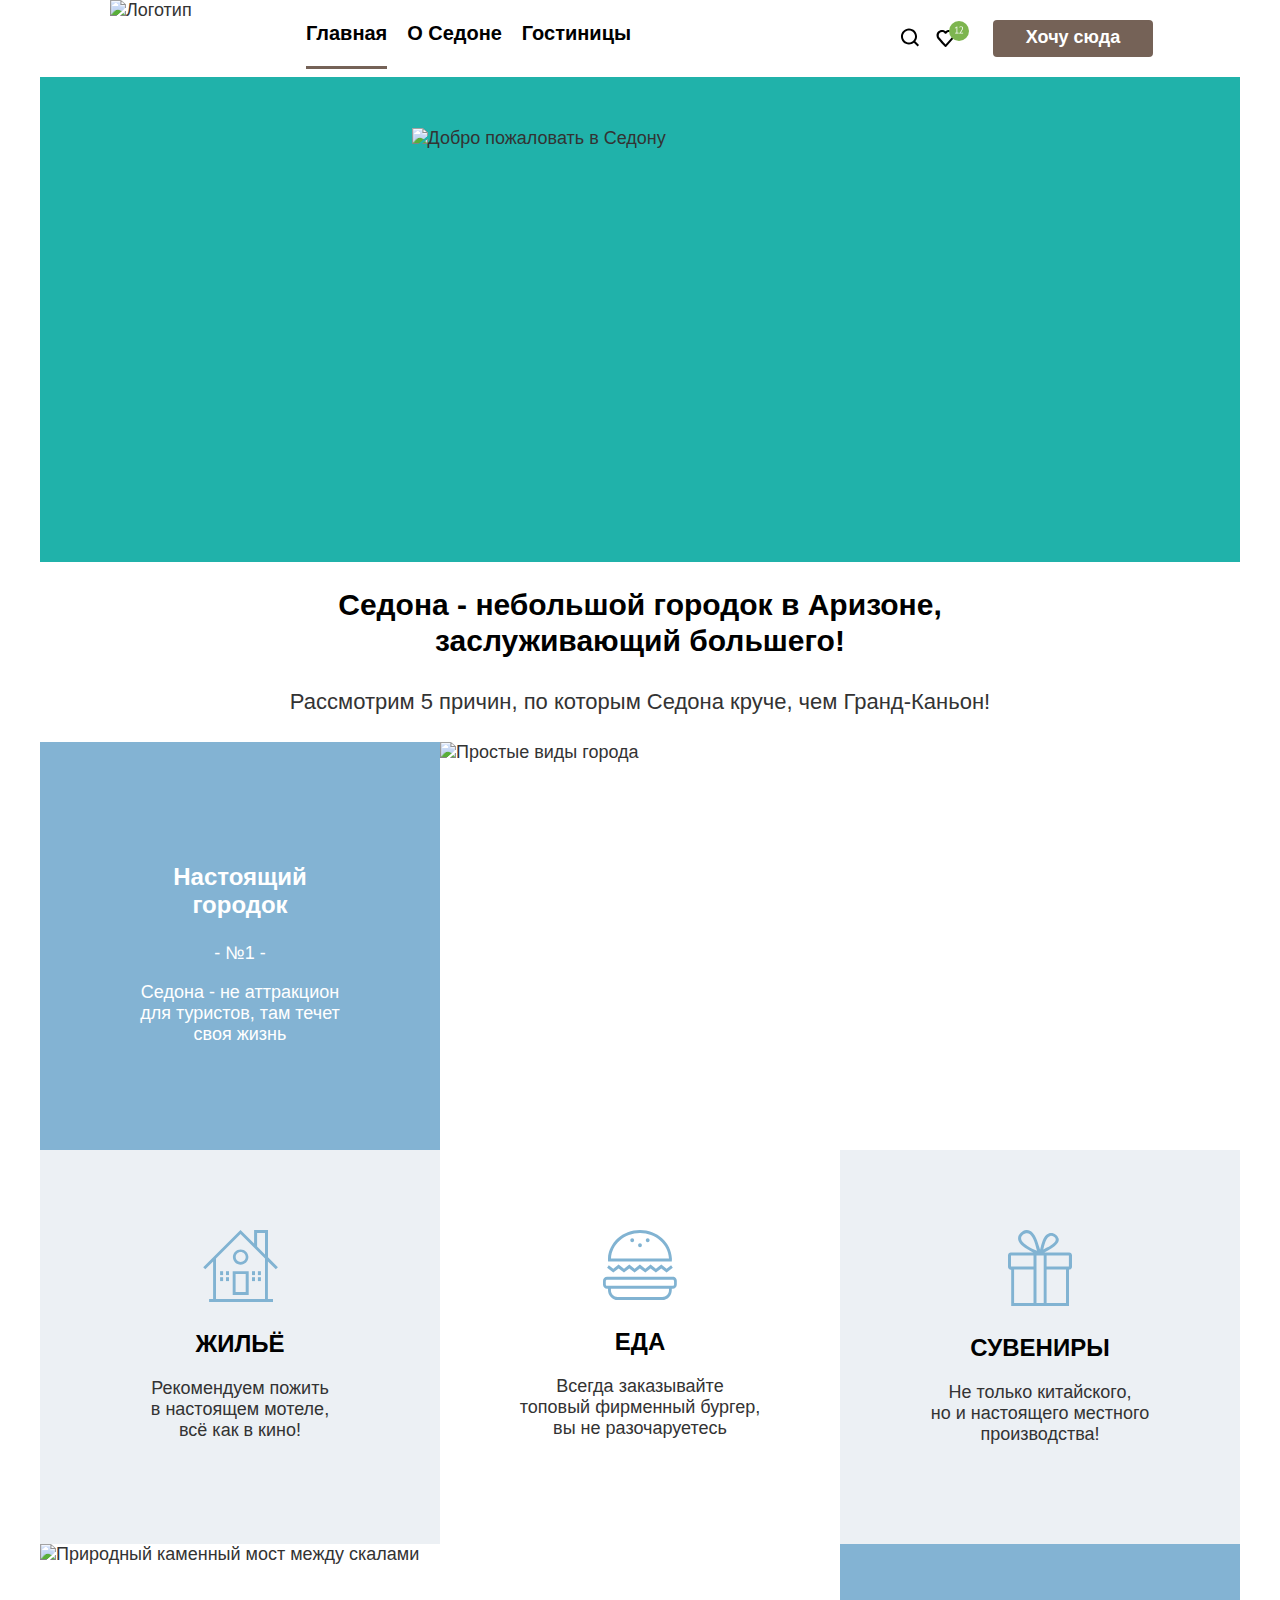
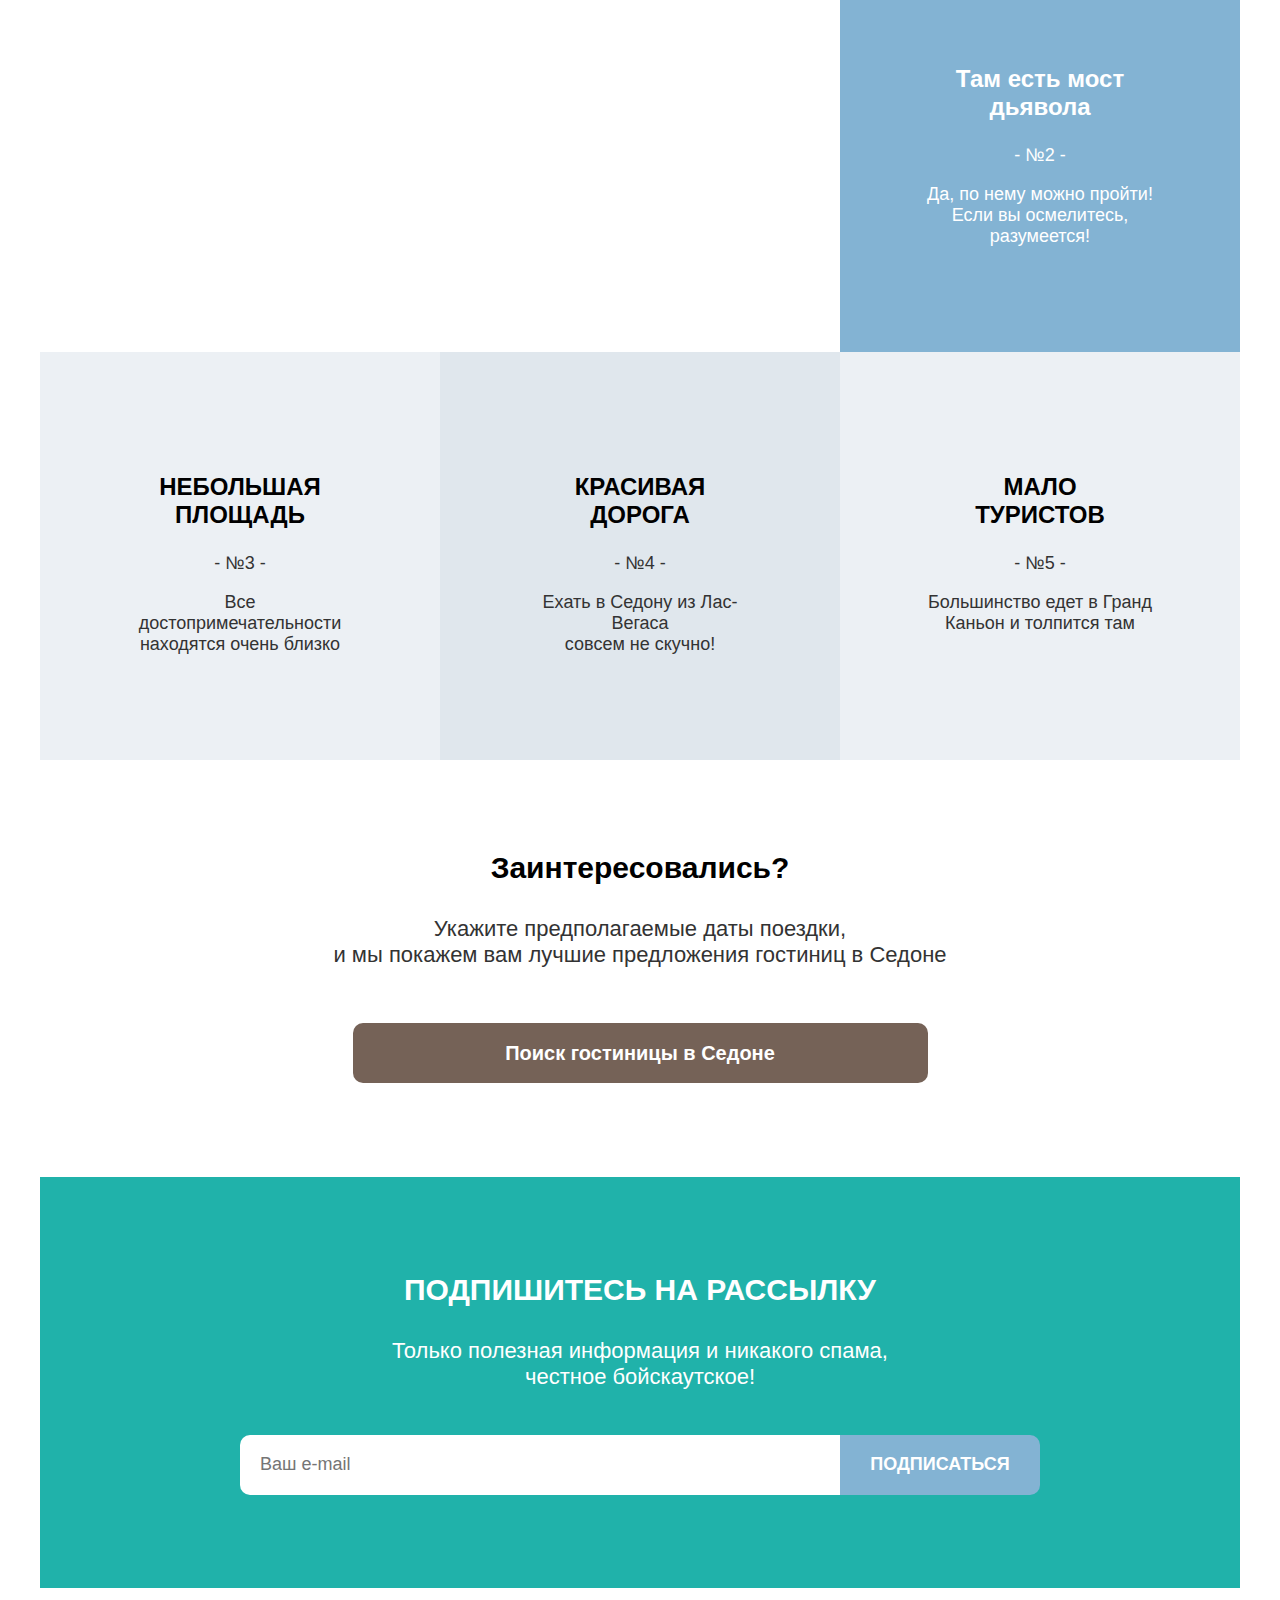
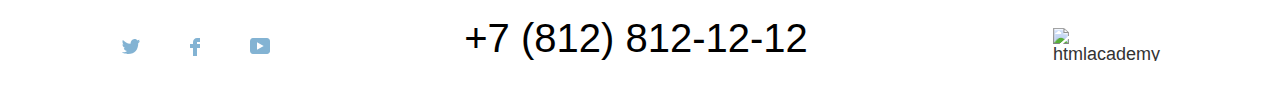
==== commit 17c7698f: "index and catalog layouts finished" ====
--- a/proj_Sedona/index.html
+++ b/proj_Sedona/index.html
@@ -61,6 +61,7 @@
         <li class="advantages-item">
           <dl class="advantages-definitions-list">
             <span class="advantages-definitions-item">
+              <img class="advantages-img" src="img/catalog/home-img.svg" width="75px" height="72" alt="красивый домик">
               <dt>Жильё</dt>
               <dd>Рекомендуем пожить 
                 <br>в настоящем мотеле, 
@@ -68,6 +69,7 @@
               </dd>
             </span>
             <span class="advantages-definitions-item">
+              <img class="advantages-img" src="img/catalog/food-img.svg" width="74px" height="70" alt="аппетитный бургер">
               <dt>Еда</dt>
               <dd>Всегда заказывайте 
                 <br>топовый фирменный бургер, 
@@ -75,6 +77,7 @@
               </dd>
             </span>
             <span class="advantages-definitions-item">
+              <img class="advantages-img" src="img/catalog/gift-img.svg" width="64px" height="76" alt="сувенир">
               <dt>Сувениры</dt>
               <dd>Не только китайского, 
                 <br>но и настоящего местного производства!
@@ -131,7 +134,7 @@
         <br>честное бойскаутское!
       </p>
       <form class="subscription-form" action="https://echo.htmlacademy.ru" method="post">
-        <input type="email" placeholder="Ваш e-mail">
+        <input class="subscription-email-form" type="email" name="email" id="email" placeholder="Ваш e-mail">
         <button class="button" type="submit">Подписаться</button>
       </form>
     </section>
--- a/proj_Sedona/style/style.css
+++ b/proj_Sedona/style/style.css
@@ -63,6 +63,41 @@
     text-align: center;
 }
 
+.subscription-form {
+    display: flex;
+    justify-content: center;
+}
+
+.subscription-email-form {
+    background-color: white;
+    display: block;
+    box-sizing: border-box;
+    width: 600px;
+    height: 60px;
+    border: none;
+    border-radius: 10px 0px 0px 10px;
+    padding: 0px 20px;
+    font: inherit;
+}
+
+.subscription-catalog .subscription-email-form {
+    background-color: #F2F2F2;
+}
+
+.subscription-email-form + .button {
+    display: block;
+    margin: 0;
+    width: 200px;
+    height: 60px;
+    border: none;
+    border-radius: 0 10px 10px 0;
+    background-color: #83B3D3;
+    font: inherit;
+    color: white;
+    text-transform: uppercase;
+    font-weight: bold;
+}
+
 .subscription-catalog {
     width: 1055px;
     height: 221px;
@@ -308,15 +343,6 @@
     color: inherit;
     font-size: 16px;
     line-height: 21px;
-}
-
-.catalog-filters {
-    line-height: 23px;
-}
-
-.catalog-filter-title {
-    font-size: 20px;
-    line-height: 26px;
 }
 
 .hotels-found-label {
@@ -591,7 +617,28 @@
 
 .cards-control {
     display: flex;
+    align-items: center;
     margin-left: auto;
+}
+
+.pagination-view-title {
+    margin-right: 51px;
+}
+
+.pagination-view-control {
+    width: 160px;
+    height: 48px;
+    padding: 13px 17px;
+    font: inherit;
+    color: black;
+    appearance: none;
+    cursor: pointer;
+    box-sizing: border-box;
+    border: 2px solid #E6E6E6;
+    border-radius: 4px;
+    background-image: url(../img/catalog/catalog-summary-dropdown.svg);
+    background-repeat: no-repeat;
+    background-position: right 20px center;
 }
 
 .main-container {
@@ -617,7 +664,7 @@
 
 .advantages-item {
     display: flex;
-    height: 384px; 
+    min-height: 384px; 
 }
 
 .photo-advantage-description, 
@@ -631,16 +678,21 @@
     margin: 0;
     padding: 0;
     display: flex;
+    flex-wrap: wrap;
 }
 
 .advantages-definitions-item {
     display: block;
     width: 250px;
-    padding: 184px 75px 79px;
+    padding: 80px 75px 79px;
     text-align: center;
     background-color: rgba(101,135,166, 0.12);
 }
 
+.advantages-img {
+    margin-bottom: 23px;
+}
+
 .advantages-definitions-item:nth-child(even) {
     background-color: #FFF;
 }
@@ -654,12 +706,22 @@
     width: 250px;
 }
 
+.advantages-definitions-item dt {
+    font-weight: bold;
+    text-transform: uppercase;
+}
+
 .advantage-description {
     background-color: rgba(101,135,166, 0.12);
 }
 
 .advantage-description:nth-child(even) {
     background-color: rgba(101,135,166, 0.2);
+}
+
+.advantage-description h3 {
+    text-transform: uppercase;
+    padding: 0 25px;
 }
 
 .appointment {
@@ -691,6 +753,7 @@
 
 .subscription-title {
     margin-bottom: 30px;
+    text-transform: uppercase;
 }
 
 .subscription-text {
@@ -787,8 +850,128 @@
     display: flex;
 }
 
+.breadcrumbs-item {
+    margin-right: 10px;
+    margin-bottom: 45px;
+    position: relative;
+}
+
+.breadcrumbs-item:not(:last-child)::after {
+    content: "";
+    position: absolute;
+    width: 5px;
+    height: 8px;
+    background-image: url(../img/catalog/breadcrumbs-right-arrow.svg);
+    left: 35px;
+    top: 11px;
+}
+
+.breadcrumbs-link {
+    text-decoration: none;
+    display: block;
+    box-sizing: border-box;
+    padding: 3px 8px;
+    border: 3px solid transparent;
+    border-radius: 3px;
+}
+
+.breadcrumbs-link:hover {
+    opacity: 60%;
+}
+
+.breadcrumbs-link:focus {
+    outline: none;
+    border-color: #83B3D3;
+}
+
+.breadcrumbs-link:active {
+    opacity: 30%;
+    border-color: transparent;
+    outline: none;
+}
+
 .catalog-filter {
     display: flex;
+}
+
+.catalog-filters {
+    line-height: 23px;
+}
+
+.catalog-filter-title {
+    font-size: 20px;
+    line-height: 26px;
+    font-weight: bold;
+    margin-bottom: 30px;
+}
+
+.catalog-filter-list {
+    margin: 0;
+    padding: 0;
+    list-style-type: none;
+}
+
+.catalog-filter-item {
+    margin-bottom: 16px;
+}
+
+.control {
+    position: relative;
+    display: block;
+    padding-left: 39px;
+}
+
+.control-mark {
+    position: absolute;
+    box-sizing: border-box;
+    display: flex;
+    justify-content: center;
+    align-items: center;
+    width: 20px;
+    height: 20px;
+    left: 0;
+    border: 1px solid white;
+    background-color: white;
+}
+
+.filter-infrastructure .control-mark {
+    border-radius: 4px;
+}
+
+.filter-house .control-mark {
+    border-radius: 50%;
+}
+
+.control:hover {
+    opacity: 60%;
+}
+
+.control-input:focus ~ .control-mark {
+    border-color: white;
+    outline: 3px solid #83B3D3;
+}
+
+.control:active {
+    opacity: 30%
+}
+
+.control-input[type="checkbox"]:checked + .control-mark {
+    background-image: url(../img/catalog/checked-mark.svg);
+    background-position: 4px 5px;
+    background-repeat: no-repeat;
+}
+
+.control-input[type="radio"]:checked + .control-mark::before {
+    content: "";
+    position: absolute;
+    width: 10px;
+    height: 10px;
+    border-radius: 50%;
+    background-color: #3F5E72;
+}
+
+.filter-group {
+    border: none;
 }
 
 .filter-infrastructure {
@@ -809,6 +992,86 @@
     margin: 0;
     padding: 0;
     margin-left: 150px;
+}
+
+.range-scale {
+    position: relative;
+    left: 5px;
+    width: 285px;
+    height: 4px;
+    background-color: #D3D3D3;
+}
+
+.range-bar {
+    position: absolute;
+    height: 4px;
+    background-color: white;
+}
+
+.range-toggle {
+    position: absolute;
+    box-sizing: border-box;
+    width: 20px;
+    height: 20px;
+    background-color: white;
+    border: 1px solid #000;
+    border-radius: 5px;
+}
+
+.range-toggle:focus {
+    border: none;
+    outline: 3px solid #83B3D3;
+}
+
+.range-toggle:active {
+    border: none;
+    outline: 2px solid #83B3D3;
+}
+
+.toggle-min {
+    left: -10px;
+    top: -10px;
+}
+
+.toggle-max {
+    right: -10px;
+    top: -10px;
+}
+
+.range-wrapper-inputs {
+    display: flex;
+    justify-content: center;
+}
+
+.catalog-filter-label {
+    position: relative;
+}
+
+.filter-text {
+    position: absolute;
+    top: 14px;
+    right: 14px;
+    opacity: 30%;
+}
+
+.catalog-filter-input {
+    box-sizing: border-box;
+    margin-bottom: 30px;
+    padding: 14px 19px;
+    width: 144px;
+    height: 48px;
+    background-color: transparent;
+    border: 2px solid white;
+    font: inherit;
+    color: white;
+    appearance: textfield;
+}
+
+/*убирает всплывающие при наведении прокрутки*/
+.catalog-filter-input::-webkit-outer-spin-button,
+.catalog-filter-input::-webkit-inner-spin-button {
+  appearance: none;
+  margin: 0;
 }
 
 .filter-buttons {
@@ -871,38 +1134,47 @@
     border: none;
 }
 
-.catalog-filter-list {
+.catalog-search-sorting {
+    margin: 0;
+    padding: 0;
+    display: flex;
+}
+
+.sorting-type {
+    display: flex;
+    align-items: center;
+}
+
+.sorting-type ul {
     margin: 0;
     padding: 0;
     list-style-type: none;
 }
 
-.catalog-filter-item:hover {
-    opacity: 60%;
-}
-
-.catalog-search-sorting {
-    margin: 0;
-    padding: 0;
-    display: flex;
-}
-
-.sorting-type {
-    display: flex;
-    align-items: center;
-}
-
-.sorting-type ul {
-    margin: 0;
-    padding: 0;
-    list-style-type: none;
-}
-
 .catalog-view-list {
     display: flex;
 }
 
-.catalog-view-item a {
+.catalog-view-type {
+    stroke: #E6E6E6;
+}
+
+.catalog-view-link:focus {
+    border: none;
+    outline: none;
+}
+
+.catalog-view-link:hover .catalog-view-type,
+.catalog-view-link:focus .catalog-view-type {
+    stroke: #83B3D3;
+}
+
+.catalog-view-link:active .catalog-view-type, 
+.catalog-view-current {
+    stroke: #000;
+}
+
+.catalog-view-link {
     text-decoration: none;
 }
 
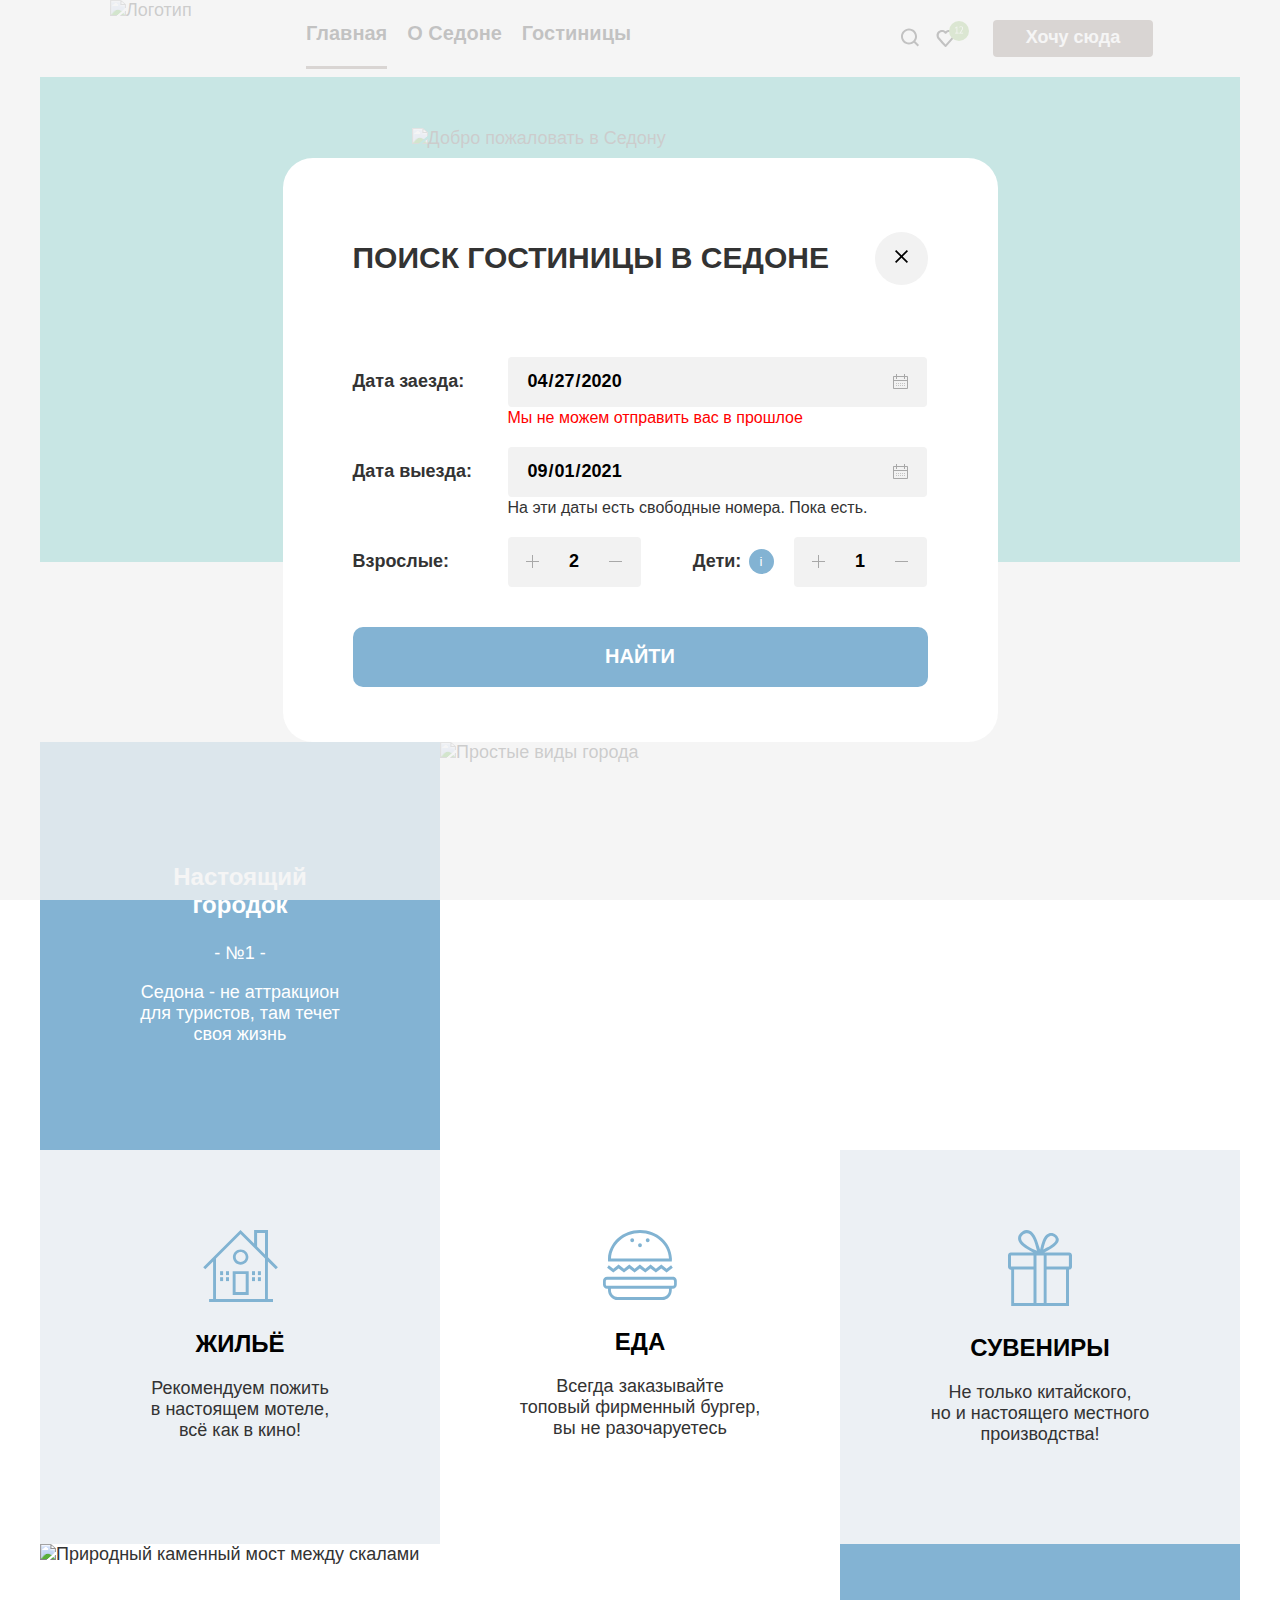
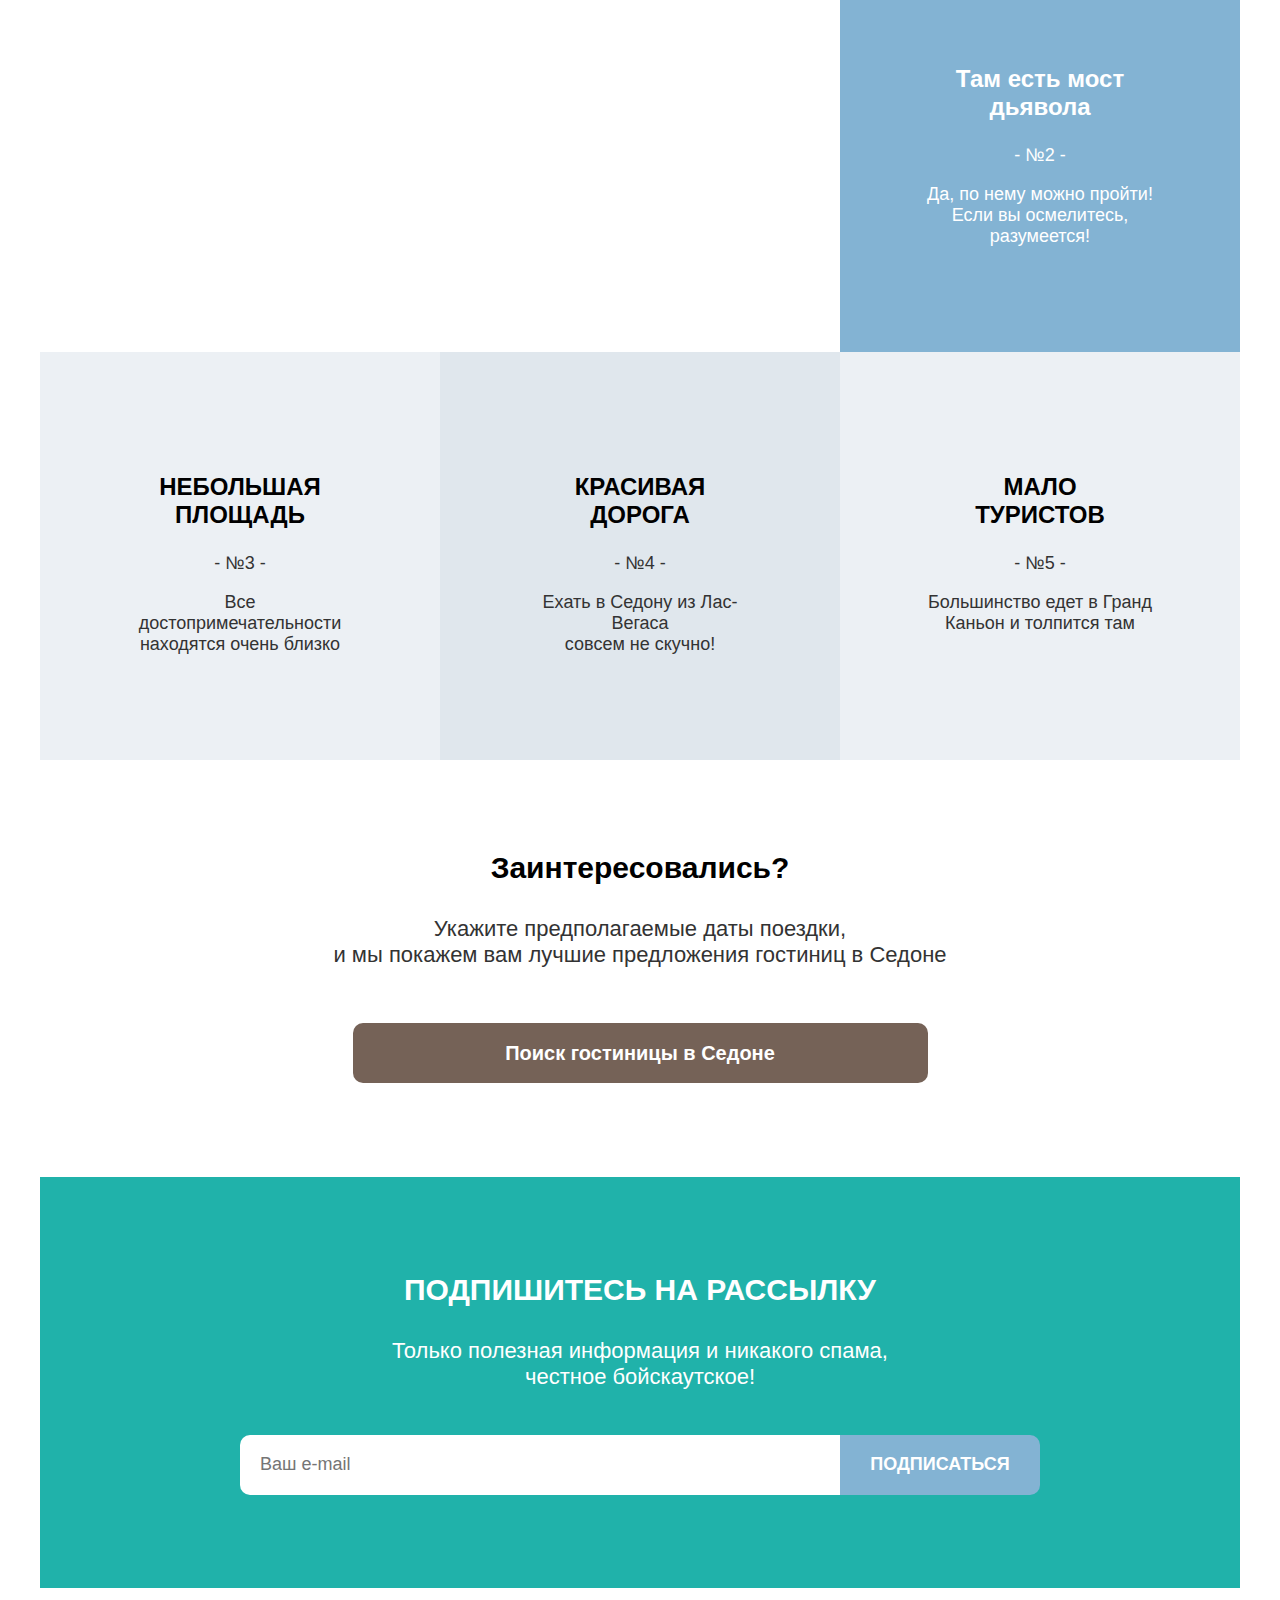
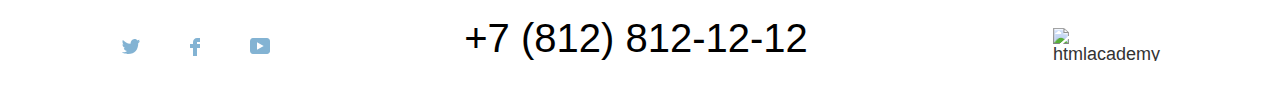
==== commit b83bcf97: "modal window layout ready" ====
--- a/proj_Sedona/index.html
+++ b/proj_Sedona/index.html
@@ -178,5 +178,75 @@
     </address>
     <img src="img/footer/htmlAcademyLogo.svg" width="115" height="33" alt="htmlacademy">
   </footer>
+  <section class="modal-wrapper">
+    <div class="modal-appointment">
+      <div class="modal-title">
+        <h2>Поиск гостиницы в седоне</h2>
+        <button class="modal-close-button" type="button">
+          <span class="visually-hidden">Закрыть</span>
+          <svg class="modal-close-icon" width="13" height="13" viewBox="0 0 13 13" xmlns="http://www.w3.org/2000/svg">
+            <path d="M13 1.2L11.8 0L6.5 5.3L1.2 0L0 1.2L5.3 6.5L0 11.8L1.2 13L6.5 7.7L11.8 13L13 11.8L7.7 6.5L13 1.2Z"/>
+          </svg>
+        </button>
+      </div>
+      <form class="appointment-form">
+        <div class="appointment-picker-wrapper">
+          <label class="in-date-label" for="in-date">Дата заезда: </label>
+          <input class="modal-input in-date" type="date" name="in-date" value="2020-04-27">
+          <span class="in-date-message wrong-in-date">Мы не можем отправить вас в прошлое</span>
+          <label class="out-date-label" for="out-date">Дата выезда: </label>
+          <input class="modal-input out-date" type="date" name="out-date" value="2021-09-01">
+          <span class="out-date-message ok-message">На эти даты есть свободные номера. Пока есть.</span>
+          <label class="adult-label" for="adult-amount">Взрослые: </label>
+          <div class="adult-input-wrapper">
+            <button class="modal-input-button minus-modal-button" type="button">
+              <span class="visually-hidden">-</span>
+              <svg class="modal-icon modal-minus-icon" width="13" height="1" viewBox="0 0 13 1" xmlns="http://www.w3.org/2000/svg">
+                <path d="M0 0L0 1L13 1V0L0 0Z"/>
+              </svg>
+            </button>
+            <input class="modal-input adult-input" type="number" name="adult-amount" value="2">
+            <button class="modal-input-button plus-modal-button" type="button">
+              <span class="visually-hidden">+</span>
+              <svg class="modal-icon modal-plus-icon" width="13" height="13" viewBox="0 0 13 13" xmlns="http://www.w3.org/2000/svg">
+                <g clip-path="url(#clip0_18711_1465)">
+                <path d="M13 6H7V0H6V6H0V7H6V13H7V7H13V6Z"/>
+                </g>
+                <defs>
+                <clipPath id="clip0_18711_1465">
+                <rect width="13" height="13" fill="white"/>
+                </clipPath>
+                </defs>
+              </svg>
+            </button>
+          </div>
+          <label class="children-label" for="children-amount">Дети: <button class="children-info-button" type="button">i</button></label>
+          <div class="children-input-wrapper">
+            <button class="modal-input-button minus-modal-button" type="button">
+              <span class="visually-hidden">-</span>
+              <svg class="modal-icon modal-minus-icon" width="13" height="1" viewBox="0 0 13 1" xmlns="http://www.w3.org/2000/svg">
+                <path d="M0 0L0 1L13 1V0L0 0Z"/>
+              </svg>
+            </button>
+            <input class="modal-input children-input" type="number" name="children-amount" value="1">
+            <button class="modal-input-button plus-modal-button" type="button">
+              <span class="visually-hidden">+</span>
+              <svg class="modal-icon modal-plus-icon" width="13" height="13" viewBox="0 0 13 13" xmlns="http://www.w3.org/2000/svg">
+                <g clip-path="url(#clip0_18711_1465)">
+                <path d="M13 6H7V0H6V6H0V7H6V13H7V7H13V6Z"/>
+                </g>
+                <defs>
+                <clipPath id="clip0_18711_1465">
+                <rect width="13" height="13" fill="white"/>
+                </clipPath>
+                </defs>
+              </svg>
+            </button>
+          </div>
+        </div>
+        <button class="modal-submit-button" type="button">Найти</button>
+      </form>
+    </div>
+  </section>
 </body>
 </html>--- a/proj_Sedona/style/style.css
+++ b/proj_Sedona/style/style.css
@@ -1186,3 +1186,281 @@
     column-gap: 18px;
     row-gap: 30px;
 }
+
+/*Модальное окно*/
+.modal-wrapper {
+    width: 100%;
+    height: 100%;
+    position: fixed;
+    background-color: rgba(242,242,242,0.8);
+    display: flex;
+    justify-content: center;
+    align-items: center;
+}
+
+.modal-appointment {
+    width: 715px;
+    min-height: 561px;
+    box-sizing: border-box;
+    background-color: white;
+    border-radius: 30px;
+    padding: 55px 70px;
+}
+
+.modal-title {
+    display: flex;
+    justify-content: space-between;
+    align-items: center;
+    margin-bottom: 54px;
+}
+
+.modal-title h2 {
+    font-size: 30px;
+    line-height: 40px;
+    text-transform: uppercase;
+}
+
+.modal-close-button {
+    display: block;
+    border: none;
+    width: 53px;
+    height: 53px;
+    border-radius: 50%;
+    background-color: #F2F2F2;
+}
+
+.modal-close-button:hover {
+    background-color: #E6E6E6;
+}
+
+.modal-close-button:focus {
+    border: none;
+    outline: 3px solid #83B3D3;
+}
+
+.modal-close-button:hover {
+    border: none;
+    outline: none;
+}
+
+.modal-close-button:active .modal-close-icon {
+    opacity: 30%;
+}
+
+.appointment-picker-wrapper {
+    display: grid;
+    grid-template-columns: 155px 133px 153px 133px;
+    grid-template-rows: 50px 40px 50px 40px 50px;
+    margin-bottom: 40px;
+}
+
+.in-date-label {
+    font-size: 18px;
+    font-weight: bold;
+    display: flex;
+    align-items: center;
+}
+
+.in-date {
+    grid-column: 2 / 5;
+}
+
+.in-date-message {
+    grid-row: 2 / 3;
+    grid-column: 2 / 5;
+    font-size: 16px;
+}
+
+.wrong-in-date {
+    color: red;
+}
+
+.out-date-label {
+    grid-row: 3 / 4;
+    grid-column: 1 / 2;
+    font-size: 18px;
+    font-weight: bold;
+    display: flex;
+    align-items: center;
+}
+
+.out-date {
+    grid-row: 3 / 4;
+    grid-column: 2 / 5;
+}
+
+.out-date-message {
+    grid-row: 4 / 5;
+    grid-column: 2 / 5;
+    font-size: 16px;
+}
+
+.adult-label {
+    grid-row: 5 / 6;
+    grid-column: 1 / 2;
+    font-size: 18px;
+    font-weight: bold;
+    display: flex;
+    align-items: center;
+}
+
+.adult-input-wrapper {
+    grid-row: 5 / 6;
+    grid-column: 2 / 3;
+    display: flex;
+    align-items: center;
+    position: relative;
+}
+
+.adult-input {
+    width: 100%;
+}
+
+.children-label {
+    position: relative;
+    grid-row: 5 / 6;
+    grid-column: 3 / 4;
+    font-size: 18px;
+    font-weight: bold;
+    display: flex;
+    align-items: center;
+    justify-content: center;
+}
+
+.children-info-button {
+    position: absolute;
+    right: 20px;
+    width: 25px;
+    height: 25px;
+    border: none;
+    border-radius: 50%;
+    background-color: #83B3D3;
+    color: white;
+}
+
+.children-input-wrapper {
+    grid-row: 5 / 6;
+    grid-column: 4 / 5;
+    display: flex;
+    align-items: center;
+    position: relative;
+}
+
+.children-input {
+    width: 100%;
+}
+
+.modal-input {
+    display: block;
+    height: 50px;
+    border: none;
+    appearance: none;
+    background-color: #F2F2F2;
+    border-radius: 4px;
+    padding: 0 19px;
+    font: inherit;
+    font-weight: bold;
+}
+
+.modal-input:hover {
+    background-color: #E6E6E6;
+}
+
+.modal-input:focus {
+    border: none;
+    outline: 3px solid #83B3D3;
+}
+
+.modal-input:active {
+    border: none;
+    outline: 2px solid black;
+}
+
+ input[type="date"].modal-input {
+    background-image: url(../img/catalog/modal-dateInput-icon.svg);
+    background-repeat: no-repeat;
+    background-position: right 19px center;
+}
+
+/*убрать иконку по умолчанию для календаря*/
+.modal-input::-webkit-inner-spin-button,
+.modal-input::-webkit-calendar-picker-indicator {
+    display: none;
+    -webkit-appearance: none;
+}
+
+input[type="number"].modal-input {
+    text-align: center;
+}
+
+.modal-input-button {
+    position: absolute;
+    width: 30px;
+    height: 30px;
+    border: none;
+    border-radius: 4px;
+    background-color: transparent;
+    font: inherit;
+    font-size: 25px;
+    display: flex;
+    justify-content: center;
+    align-items: center;
+}
+
+.minus-modal-button {
+    right: 10px;
+}
+
+.plus-modal-button {
+    left: 10px;
+}
+
+.modal-icon {
+    opacity: 30%;
+}
+
+.modal-input-button:hover {
+    cursor: pointer;
+}
+
+.modal-input-button:hover > .modal-icon {
+    opacity: 100%;
+}
+
+.modal-input-button:focus {
+    border: none;
+    outline: 2px solid #83B3D3;
+}
+
+.modal-input-button:active .modal-icon {
+    opacity: 20%;
+}
+
+.modal-submit-button {
+    display: block;
+    border: none;
+    border-radius: 10px;
+    width: 575px;
+    height: 60px;
+    background-color: #83B3D3;
+    font: inherit;
+    font-size: 20px;
+    font-weight: bold;
+    color: white;
+    text-transform: uppercase;
+}
+
+.modal-submit-button:hover,
+.children-info-button:hover {
+    background-color: #68A2CA;
+}
+
+.modal-submit-button:focus, 
+.children-info-button:focus {
+    outline: 3px solid #756257;
+}
+
+.modal-submit-button:active, 
+.children-info-button:active {
+    opacity: 30%;
+}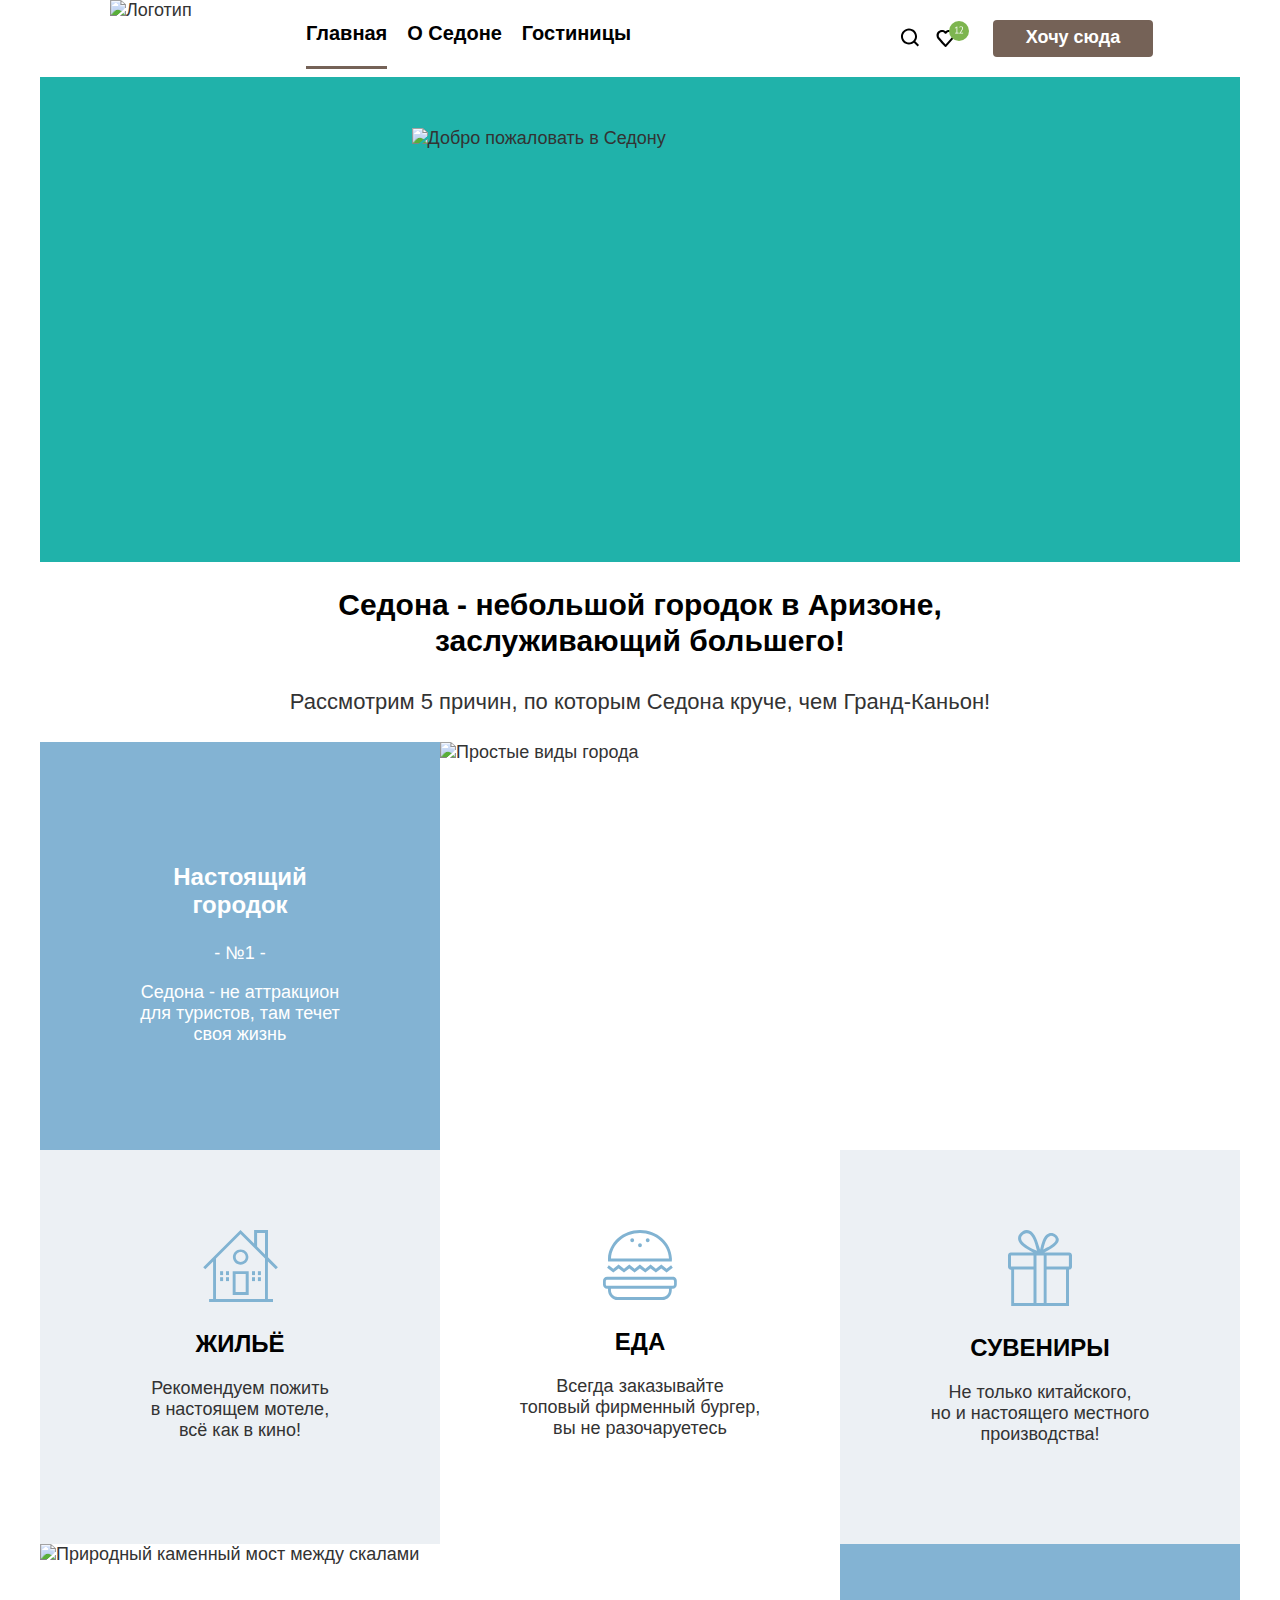
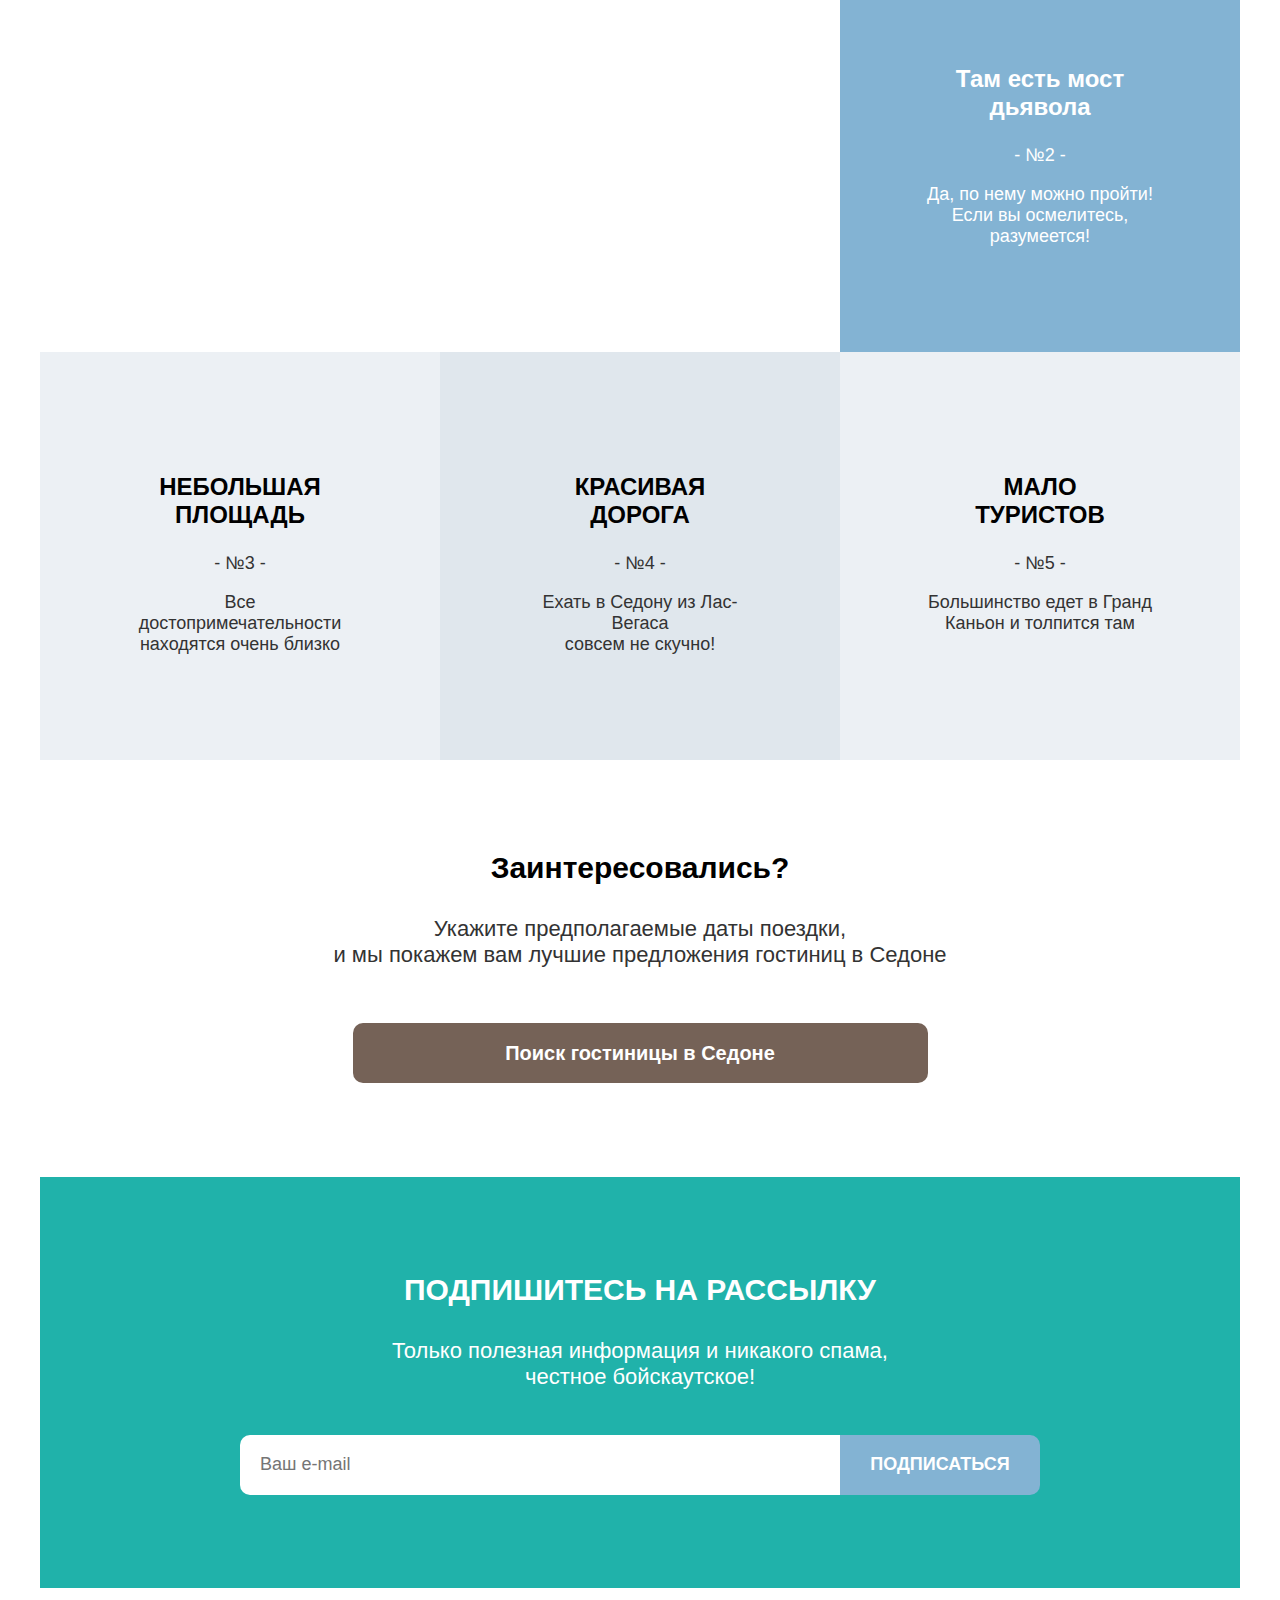
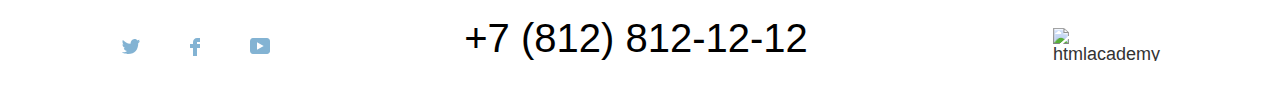
==== commit b553f7e1: "popover layout ready" ====
--- a/proj_Sedona/index.html
+++ b/proj_Sedona/index.html
@@ -178,7 +178,7 @@
     </address>
     <img src="img/footer/htmlAcademyLogo.svg" width="115" height="33" alt="htmlacademy">
   </footer>
-  <section class="modal-wrapper">
+  <section class="modal-wrapper modal-visibility">
     <div class="modal-appointment">
       <div class="modal-title">
         <h2>Поиск гостиницы в седоне</h2>
@@ -227,6 +227,23 @@
               <svg class="modal-icon modal-minus-icon" width="13" height="1" viewBox="0 0 13 1" xmlns="http://www.w3.org/2000/svg">
                 <path d="M0 0L0 1L13 1V0L0 0Z"/>
               </svg>
+              <div class="popover-children-info popover-visibility">
+                <svg class="popover-triangle" width="19" height="9" viewBox="0 0 19 9" fill="none" xmlns="http://www.w3.org/2000/svg">
+                  <g clip-path="url(#clip0_18711_285)">
+                  <path d="M9.5 0L19 9H0L9.5 0Z" fill="#333333"/>
+                  </g>
+                  <defs>
+                  <clipPath id="clip0_18711_285">
+                  <rect width="19" height="9" fill="white"/>
+                  </clipPath>
+                  </defs>
+                </svg>
+                <p>Укажите количество детей, 
+                  которые будут с вами, возраст 
+                  которых от 6 до 18 лет. Дети 
+                  до 6 лет размещаются бесплатно.
+                </p>
+              </div>
             </button>
             <input class="modal-input children-input" type="number" name="children-amount" value="1">
             <button class="modal-input-button plus-modal-button" type="button">
--- a/proj_Sedona/style/style.css
+++ b/proj_Sedona/style/style.css
@@ -1327,6 +1327,15 @@
     justify-content: center;
 }
 
+
+.children-input-wrapper {
+    grid-row: 5 / 6;
+    grid-column: 4 / 5;
+    display: flex;
+    align-items: center;
+    position: relative;
+}
+
 .children-info-button {
     position: absolute;
     right: 20px;
@@ -1338,12 +1347,34 @@
     color: white;
 }
 
-.children-input-wrapper {
-    grid-row: 5 / 6;
-    grid-column: 4 / 5;
-    display: flex;
-    align-items: center;
-    position: relative;
+.popover-children-info {
+    position: absolute;
+    box-sizing: border-box;
+    width: 256px;
+    padding: 15px 15px 18px 22px;
+    border: none;
+    border-radius: 10px;
+    background-color: #333;
+    color: white;
+    font-size: 16px;
+    font-weight: normal;
+    right: 18px;
+    top: 42px;
+}
+
+.popover-triangle {
+    position: absolute;
+    right: 128px;
+    top: -9px;
+}
+
+.popover-children-info p {
+    margin: 0;
+    padding: 0;
+}
+
+.popover-visibility {
+    display: none;
 }
 
 .children-input {
@@ -1463,4 +1494,8 @@
 .modal-submit-button:active, 
 .children-info-button:active {
     opacity: 30%;
+}
+
+.modal-visibility {
+    display: none;
 }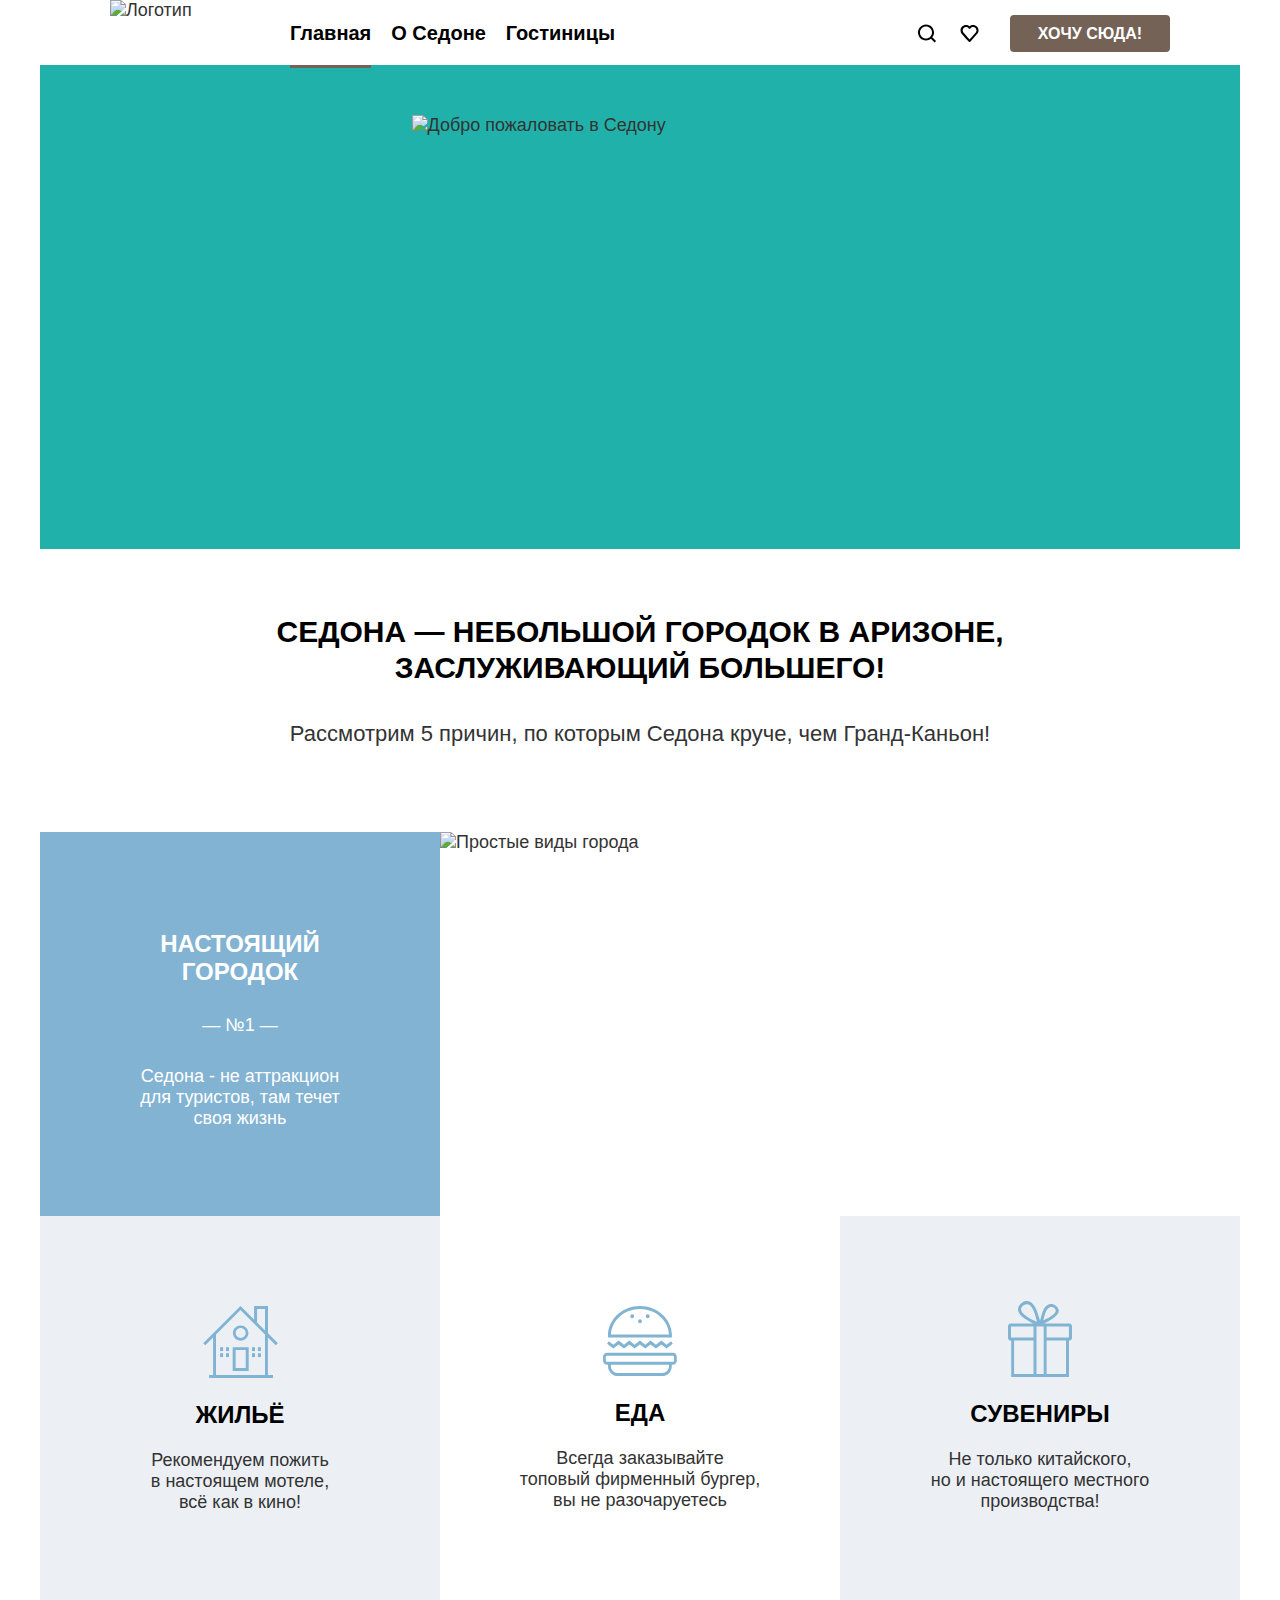
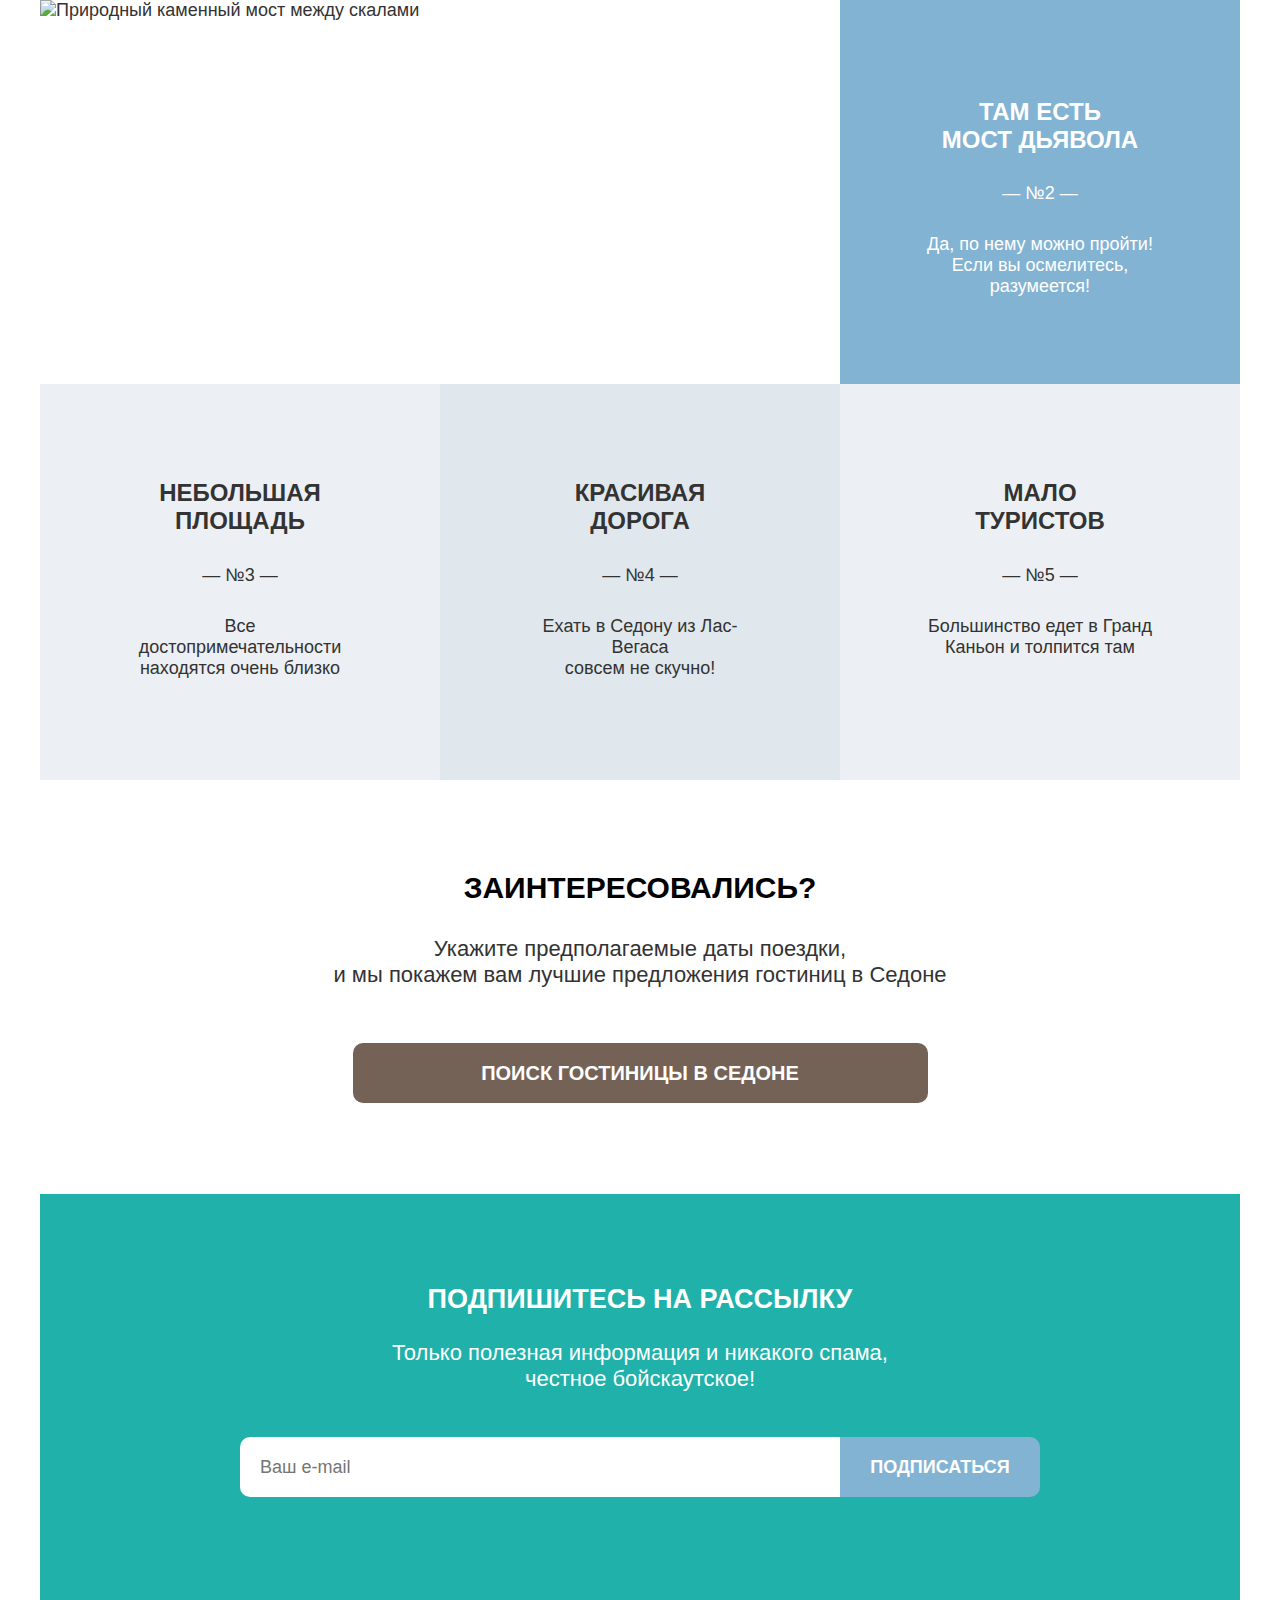
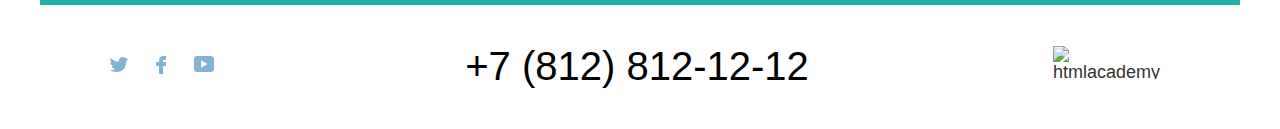
==== commit c7af274f: "pixel perfect done" ====
--- a/proj_Sedona/index.html
+++ b/proj_Sedona/index.html
@@ -10,13 +10,13 @@
 <body>
   <header class="page-header">
     <nav class="navigation">
-      <img src="img/header/logo.svg" width="139" height="70" alt="Логотип">
+      <img class="logo-img" src="img/header/logo.svg" width="139" height="70" alt="Логотип">
       <ul class="navigation-list">
         <li class="navigation-item"><a class="main-nav-link navigation-link-current" href="index.html">Главная</a></li>
         <li class="navigation-item"><a class="main-nav-link" href="#">О Седоне</a></li>
         <li class="navigation-item"><a class="main-nav-link" href="catalog.html">Гостиницы</a></li>
       </ul>
-      <ul class="navigation-list navigation-user">
+      <ul class="navigation-user">
         <li>
           <a class="navigation-svg-link" href="#">
             <span class="visually-hidden">Поиск</span>
@@ -28,14 +28,12 @@
         <li>
           <a class="navigation-svg-link" href="#">
             <span class="visually-hidden">Избранное</span>
-            <svg  class="navigation-svg" aria-hidden="true" focusable="false" width="33" height="26" viewBox="0 0 33 26" xmlns="http://www.w3.org/2000/svg">
-              <path d="M9.44382 26C9.14296 26 8.84211 25.9 8.64155 25.6C3.22622 19.5 1.92253 18.1 1.62168 17.7C0.91969 16.8 0.518555 15.6 0.518555 14.4C0.518555 11.4 2.92537 9 6.03416 9C7.33785 9 8.54126 9.5 9.5441 10.3C10.5469 9.5 11.8506 9 13.054 9C16.0625 9 18.5696 11.4 18.5696 14.4C18.5696 15.7 18.0682 16.9 17.266 17.8L10.2461 25.7C10.0455 25.9 9.84495 26 9.44382 26ZM3.42679 16.5C3.72764 16.9 6.93672 20.5 9.5441 23.4L15.7617 16.4C16.2631 15.9 16.4637 15.2 16.4637 14.4C16.4637 12.6 14.9594 11.1 13.1543 11.1C12.1515 11.1 11.1486 11.6 10.4467 12.4C10.1458 12.7 9.84495 12.8 9.5441 12.8C9.24325 12.8 8.9424 12.6 8.74183 12.4C8.03984 11.6 7.037 11.1 6.03416 11.1C4.22906 11.1 2.7248 12.6 2.7248 14.4C2.62452 15.3 3.02565 16 3.42679 16.5C3.3265 16.5 3.3265 16.5 3.42679 16.5Z"/>
-              <rect x="13" width="20" height="20" rx="10" fill="#7DB54F"/>
-              <path d="M19.1309 11.76H20.5309V6.92L20.6309 6.33L20.2309 6.8L19.1309 7.59L18.7509 7.08L20.9509 5.38H21.3109V11.76H22.6809V12.5H19.1309V11.76ZM26.9601 7.09C26.9601 7.44333 26.8934 7.80667 26.7601 8.18C26.6334 8.54667 26.4634 8.91667 26.2501 9.29C26.0434 9.66333 25.8101 10.03 25.5501 10.39C25.2901 10.7433 25.0301 11.08 24.7701 11.4L24.2801 11.83V11.87L24.9201 11.76H27.1001V12.5H23.1201V12.21C23.2668 12.0567 23.4434 11.8667 23.6501 11.64C23.8568 11.4133 24.0701 11.1633 24.2901 10.89C24.5168 10.61 24.7368 10.3167 24.9501 10.01C25.1701 9.69667 25.3668 9.38 25.5401 9.06C25.7201 8.74 25.8634 8.42333 25.9701 8.11C26.0768 7.79667 26.1301 7.5 26.1301 7.22C26.1301 6.89333 26.0368 6.62333 25.8501 6.41C25.6634 6.19 25.3801 6.08 25.0001 6.08C24.7468 6.08 24.5001 6.13333 24.2601 6.24C24.0201 6.34 23.8134 6.45667 23.6401 6.59L23.3101 6.02C23.5434 5.82 23.8201 5.66333 24.1401 5.55C24.4601 5.43667 24.8034 5.38 25.1701 5.38C25.4568 5.38 25.7101 5.42333 25.9301 5.51C26.1501 5.59 26.3368 5.70667 26.4901 5.86C26.6434 6.01333 26.7601 6.19667 26.8401 6.41C26.9201 6.61667 26.9601 6.84333 26.9601 7.09Z" fill="white"/>
+            <svg width="19" height="17" viewBox="0 0 19 17" class="navigation-svg" aria-hidden="true" focusable="false"  xmlns="http://www.w3.org/2000/svg">
+              <path d="M9.44382 17C9.14296 17 8.84211 16.9 8.64155 16.6C3.22622 10.5 1.92253 9.1 1.62168 8.7C0.91969 7.8 0.518555 6.6 0.518555 5.4C0.518555 2.4 2.92537 0 6.03416 0C7.33785 0 8.54126 0.5 9.5441 1.3C10.5469 0.5 11.8506 0 13.054 0C16.0625 0 18.5696 2.4 18.5696 5.4C18.5696 6.7 18.0682 7.9 17.266 8.8L10.2461 16.7C10.0455 16.9 9.84495 17 9.44382 17ZM3.42679 7.5C3.72764 7.9 6.93672 11.5 9.5441 14.4L15.7617 7.4C16.2631 6.9 16.4637 6.2 16.4637 5.4C16.4637 3.6 14.9594 2.1 13.1543 2.1C12.1515 2.1 11.1486 2.6 10.4467 3.4C10.1458 3.7 9.84495 3.8 9.5441 3.8C9.24325 3.8 8.9424 3.6 8.74183 3.4C8.03984 2.6 7.037 2.1 6.03416 2.1C4.22906 2.1 2.7248 3.6 2.7248 5.4C2.62452 6.3 3.02565 7 3.42679 7.5C3.3265 7.5 3.3265 7.5 3.42679 7.5Z" fill="black"/>
             </svg>
           </a>
         </li>
-        <li><a class="navigation-user-link" href="#">Хочу сюда</a></li>
+        <li><a class="navigation-user-link" href="#">Хочу сюда!</a></li>
       </ul>
     </nav>
   </header>
@@ -45,51 +43,56 @@
       <div class="welcomeToSedona">
         <img src="img/index/welcome.svg" width="457" height="352" alt="Добро пожаловать в Седону">
       </div>
-      <h2 class="advantages-header">Седона - небольшой городок в Аризоне, 
+      <h2 class="advantages-header">Седона &mdash; небольшой городок в Аризоне, 
         <br>заслуживающий большего!
       </h2>
       <p class="advantages-intro">Рассмотрим 5 причин, по которым Седона круче, чем Гранд-Каньон!</p>
       <ul class="advantages-list">
         <li class="advantages-item">
           <section class="photo-advantage-description">
-            <h3>Настоящий городок</h2>
-            <p class="advantage-number"> - №1 -</p>
-            <p class="advantage-text">Седона - не аттракцион для туристов, там течет своя жизнь</p>
+            <h2>Настоящий городок</h2>
+            <p class="advantage-number"> &mdash;  №1 &mdash; </p>
+            <p class="advantage-text">Седона - не аттракцион
+              <br> для туристов, там течет
+              <br> своя жизнь
+            </p>
           </section>
           <img src="img/index/SedonaCity.jpg" width="800" height="384" alt="Простые виды города">
         </li>
         <li class="advantages-item">
-          <dl class="advantages-definitions-list">
-            <span class="advantages-definitions-item">
-              <img class="advantages-img" src="img/catalog/home-img.svg" width="75px" height="72" alt="красивый домик">
-              <dt>Жильё</dt>
-              <dd>Рекомендуем пожить 
+          <ul class="advantages-definitions-list">
+            <li class="advantages-definitions-item">
+              <img class="advantages-img" src="img/catalog/home-img.svg" width="75" height="72" alt="красивый домик">
+              <h3>Жильё</h3>
+              <p>Рекомендуем пожить 
                 <br>в настоящем мотеле, 
                 <br>всё как в кино!
-              </dd>
-            </span>
-            <span class="advantages-definitions-item">
-              <img class="advantages-img" src="img/catalog/food-img.svg" width="74px" height="70" alt="аппетитный бургер">
-              <dt>Еда</dt>
-              <dd>Всегда заказывайте 
+              </p>
+            </li>
+            <li class="advantages-definitions-item">
+              <img class="advantages-img" src="img/catalog/food-img.svg" width="74" height="70" alt="аппетитный бургер">
+              <h3>Еда</h3>
+              <p>Всегда заказывайте 
                 <br>топовый фирменный бургер, 
                 <br>вы не разочаруетесь
-              </dd>
-            </span>
-            <span class="advantages-definitions-item">
-              <img class="advantages-img" src="img/catalog/gift-img.svg" width="64px" height="76" alt="сувенир">
-              <dt>Сувениры</dt>
-              <dd>Не только китайского, 
+              </p>
+            </li>
+            <li class="advantages-definitions-item">
+              <img class="advantages-img" src="img/catalog/gift-img.svg" width="64" height="76" alt="сувенир">
+              <h3>Сувениры</h3>
+              <p>Не только китайского, 
                 <br>но и настоящего местного производства!
-              </dd>
-            </span>
-          </dl>
+              </p>
+            </li>
+          </ul>
         </li>
         <li class="advantages-item">
           <img src="img/index/SedonaBridge.jpg" width="800" height="384" alt="Природный каменный мост между скалами">
           <section class="photo-advantage-description">
-            <h3>Там есть мост дьявола</h2>
-            <p class="advantage-number">- №2 -</p>
+            <h2>Там есть<br>
+              мост дьявола
+            </h2>
+            <p class="advantage-number">&mdash;  №2 &mdash; </p>
             <p class="advantage-text">Да, по нему можно пройти!
               <br>Если вы осмелитесь,
               <br>разумеется!
@@ -98,22 +101,26 @@
         </li>
         <li class="advantages-item">
           <section class="advantage-description">
-            <h3>Небольшая площадь</h2>
-            <p class="advantage-number">- №3 -</p>
+            <h2>Небольшая площадь</h2>
+            <p class="advantage-number">&mdash;  №3 &mdash; </p>
             <p>Все достопримечательности
               <br>находятся очень близко
             </p>
           </section>
           <section class="advantage-description">
-            <h3>Красивая дорога</h2>
-            <p class="advantage-number">- №4 -</p>
+            <h2>Красивая<br>
+              дорога
+            </h2>
+            <p class="advantage-number">&mdash;  №4 &mdash; </p>
             <p>Ехать в Седону из Лас-Вегаса
               <br>совсем не скучно!
             </p>
           </section>
           <section class="advantage-description">
-            <h3>Мало туристов</h2>
-            <p class="advantage-number">- №5 -</p>
+            <h2>Мало<br>
+              туристов
+            </h2>
+            <p class="advantage-number">&mdash;  №5 &mdash; </p>
             <p>Большинство едет в Гранд
               <br>Каньон и толпится там
             </p>
@@ -192,10 +199,10 @@
       <form class="appointment-form">
         <div class="appointment-picker-wrapper">
           <label class="in-date-label" for="in-date">Дата заезда: </label>
-          <input class="modal-input in-date" type="date" name="in-date" value="2020-04-27">
+          <input class="modal-input in-date" type="date" name="in-date" id="in-date" value="2020-04-27">
           <span class="in-date-message wrong-in-date">Мы не можем отправить вас в прошлое</span>
           <label class="out-date-label" for="out-date">Дата выезда: </label>
-          <input class="modal-input out-date" type="date" name="out-date" value="2021-09-01">
+          <input class="modal-input out-date" type="date" name="out-date" id="out-date" value="2021-09-01">
           <span class="out-date-message ok-message">На эти даты есть свободные номера. Пока есть.</span>
           <label class="adult-label" for="adult-amount">Взрослые: </label>
           <div class="adult-input-wrapper">
@@ -205,7 +212,7 @@
                 <path d="M0 0L0 1L13 1V0L0 0Z"/>
               </svg>
             </button>
-            <input class="modal-input adult-input" type="number" name="adult-amount" value="2">
+            <input class="modal-input adult-input" type="number" name="adult-amount" id="adult-amount" value="2">
             <button class="modal-input-button plus-modal-button" type="button">
               <span class="visually-hidden">+</span>
               <svg class="modal-icon modal-plus-icon" width="13" height="13" viewBox="0 0 13 13" xmlns="http://www.w3.org/2000/svg">
@@ -220,14 +227,14 @@
               </svg>
             </button>
           </div>
-          <label class="children-label" for="children-amount">Дети: <button class="children-info-button" type="button">i</button></label>
+          <label class="children-label">Дети: <button class="children-info-button" type="button">i</button></label>
           <div class="children-input-wrapper">
             <button class="modal-input-button minus-modal-button" type="button">
               <span class="visually-hidden">-</span>
               <svg class="modal-icon modal-minus-icon" width="13" height="1" viewBox="0 0 13 1" xmlns="http://www.w3.org/2000/svg">
                 <path d="M0 0L0 1L13 1V0L0 0Z"/>
               </svg>
-              <div class="popover-children-info popover-visibility">
+              <span class="popover-children-info popover-visibility">
                 <svg class="popover-triangle" width="19" height="9" viewBox="0 0 19 9" fill="none" xmlns="http://www.w3.org/2000/svg">
                   <g clip-path="url(#clip0_18711_285)">
                   <path d="M9.5 0L19 9H0L9.5 0Z" fill="#333333"/>
@@ -238,12 +245,12 @@
                   </clipPath>
                   </defs>
                 </svg>
-                <p>Укажите количество детей, 
+                <span>Укажите количество детей, 
                   которые будут с вами, возраст 
                   которых от 6 до 18 лет. Дети 
                   до 6 лет размещаются бесплатно.
-                </p>
-              </div>
+                </span>
+              </span>
             </button>
             <input class="modal-input children-input" type="number" name="children-amount" value="1">
             <button class="modal-input-button plus-modal-button" type="button">
@@ -253,7 +260,7 @@
                 <path d="M13 6H7V0H6V6H0V7H6V13H7V7H13V6Z"/>
                 </g>
                 <defs>
-                <clipPath id="clip0_18711_1465">
+                <clipPath id="clip1_18711_1465">
                 <rect width="13" height="13" fill="white"/>
                 </clipPath>
                 </defs>
--- a/proj_Sedona/style/style.css
+++ b/proj_Sedona/style/style.css
@@ -42,8 +42,9 @@
 
 .welcomeToSedona {
     margin: 0;
-    padding: 0;
-    padding-top: 51px;
+    margin-bottom: 65px;
+    padding: 0;
+    padding-top: 50px;
     width: 1200px;
     height: 434px;
     background-color: lightseagreen;
@@ -66,6 +67,7 @@
 .subscription-form {
     display: flex;
     justify-content: center;
+    margin-bottom: 140px;
 }
 
 .subscription-email-form {
@@ -100,20 +102,24 @@
 
 .subscription-catalog {
     width: 1055px;
-    height: 221px;
     margin: 0 auto;
-    padding: 95px 0px;
+    padding-top: 72px;
     text-align: center;
 }
 
 .catalog-header {
+    box-sizing: border-box;
     margin: 0;
     padding: 35px 72px 86px 72px;
-    width: 1042px;
-    height: 287px;
+    width: 1200px;
+    min-height: 287px;
     background-color: lightgreen;
     background-image: url(../img/catalog/catalogBackgroundHeader.jpg);
     background-repeat: no-repeat;
+}
+
+.logo-img {
+    z-index: 1;
 }
 
 .main-nav-link {
@@ -131,7 +137,7 @@
 .main-nav-link:focus {
     border: none;
     outline: none;
-    text-transform: uppercase;
+    text-transform: uppercase;          /*двигает соседей. не победил*/
 }
 
 .main-nav-link:active {
@@ -146,11 +152,11 @@
 .navigation-link-current::after {
     content: "";
 	display: block;
-	margin-top: 20px;
 	position: absolute;
 	height: 3px;
 	left: 0;
     right: 0;
+    top: 43px;
 	background-color: #756257;
 }
 
@@ -158,48 +164,48 @@
     width: 1060px;
     display: flex;
     margin: 0 auto;
+    margin-bottom: -5px;
 }
 
 .navigation-list {
+    list-style-type: none;
     min-width: 345px;
     margin: 0;
-    margin-left: 30px;
-    padding: 20px 17px;
+    margin-left: 14px;
+    padding: 20px 17px 0 17px;
     display: flex;
     flex-wrap: wrap;
     justify-content: space-around;
 }
 
 .navigation-user {
-    box-sizing: border-box;
-    width: 264px;
+    list-style-type: none;
+    box-sizing: border-box;
+    width: 300px;
     display: flex;
     flex-wrap: wrap;
     flex-direction: row;
     justify-content: end;
+    margin: 0;
+    padding: 0;
+    padding-top: 15px;
     margin-left: auto;
 }
 
-.navigation-user li {
-    margin: 0;
-    padding: 0;
-}
-
-.navigation-list li {
-    list-style-type: none;
-}
-
 .navigation-user a {
-    box-sizing: border-box;
-    display: flex;
-    align-items: end;
-    padding-bottom: 10px;
+    font-size: 16px;
+    font-weight: bold;
+    line-height: 20px;
+    box-sizing: border-box;
+    display: flex;
+    align-items: center;
     justify-content: center;
     color: #FFF;
     text-decoration: none;
     min-width: 42px;
     height: 37px;
     border-radius: 4px;
+    text-transform: uppercase;
 }
 
 .navigation-svg {
@@ -219,15 +225,6 @@
 .navigation-svg:active {
     opacity: 30%;
 }
-
-/*как отцентрировать иконку svg
-    position: absolute;
-    top: 0;
-    right: 0;
-    bottom: 0;
-    left: 0;
-    margin: auto;
-*/
 
 .navigation-user-link {
     box-sizing: border-box;
@@ -260,7 +257,13 @@
     color: #000;
 }
 
+.advantages-header {
+    text-transform: uppercase;
+    margin-bottom: 30px;
+}
+
 .advantages-intro {
+    margin-bottom: 80px;
     font-weight: normal;
     font-size: 22px;
     line-height: 36px;
@@ -271,14 +274,27 @@
     color: #FFF;
 }
 
-.photo-advantage-description h3 {
+.photo-advantage-description h2 {
+    margin: 0;
+    margin-top: 5px;
+    margin-bottom: 29px;
+    text-transform: uppercase;
     font-weight: bold;
     font-size: 24px;
     line-height: 28px;
 }
 
+.advantage-number {
+    margin: 0;
+    margin-bottom: 30px;
+}
+
+.advantage-text {
+    margin: 0;
+}
+
 .advantages-definitions-list dt, 
-.advantage-description h3 {
+.advantages-definitions-item h3 {
     font-weight: bold;
     font-size: 24px;
     line-height: 28px;
@@ -304,6 +320,7 @@
     background-color: #756257;
     border-radius: 10px;
     text-decoration: none;
+    text-transform: uppercase;
 }
 
 .appointment-link:hover {
@@ -318,10 +335,11 @@
     color: rgba(255, 255, 255, 0.3);
 }
 
-.subscription-title {
+.subscription-catalog .subscription-title {
     font-weight: bold;
     font-size: 30px;
     line-height: 36px;
+    margin-bottom: 48px;
 }
 
 .subscription-text {
@@ -335,7 +353,7 @@
 
 .catalog-title {
     font-weight: bold;
-    font-size: 60;
+    font-size: 60px;
     line-height: 78px;
 }
 
@@ -352,6 +370,7 @@
     font-weight: bold;
     font-size: 30px;
     line-height: 39px;
+    text-transform: uppercase;
 }
 
 .select-control {
@@ -385,6 +404,10 @@
     background-repeat: no-repeat;
 }
 
+.select-control a {
+	text-decoration: none;
+}
+
 .catalog-view-list {
     margin: 0;
     padding: 0;
@@ -410,7 +433,8 @@
     font-weight: bold;
     font-size: 24px;
     line-height: 31px;
-    margin: 16px 0;
+    margin-top: 17px;
+    margin-bottom: 18px;
     padding: 0;
     grid-row: 2 / 3;
     grid-column: 1 / -1;
@@ -532,6 +556,7 @@
     justify-content: center;
     align-items: center;
     border-radius: 4px;
+    text-transform: uppercase;
 }
 
 .rating-star {
@@ -553,6 +578,7 @@
     margin: 0 auto;
     margin-bottom: 60px;
     border-radius: 4px;
+    text-transform: uppercase;
 }
 
 .catalog-load-button::before {
@@ -667,11 +693,28 @@
     min-height: 384px; 
 }
 
-.photo-advantage-description, 
+.advantages-item img {
+	vertical-align: bottom;
+}
+
+.photo-advantage-description {
+    width: 400px;
+    text-align: center;
+    padding: 93px 85px 83px;
+}
+
 .advantage-description {
     width: 400px;
     text-align: center;
-    padding: 97px 85px 87px;
+    padding: 95px 85px 83px;
+}
+
+.advantage-description h2 {
+    font-size: 24px;
+    line-height: 28px;
+    margin: 0;
+    margin-bottom: 30px;
+    text-transform: uppercase;
 }
 
 .advantages-definitions-list {
@@ -679,16 +722,21 @@
     padding: 0;
     display: flex;
     flex-wrap: wrap;
+	text-decoration: none;
 }
 
 .advantages-definitions-item {
     display: block;
     width: 250px;
-    padding: 80px 75px 79px;
+    padding: 90px 75px 79px;
     text-align: center;
     background-color: rgba(101,135,166, 0.12);
 }
 
+.advantages-definitions-item:nth-child(3) {
+    padding-top: 85px;
+}
+
 .advantages-img {
     margin-bottom: 23px;
 }
@@ -697,16 +745,23 @@
     background-color: #FFF;
 }
 
-.advantages-definitions-item dt, 
-.advantages-definitions-item dd {
-    margin: 0;
-    margin-bottom: 20px;
+.advantages-definitions-item h3, 
+.advantages-definitions-item p {
+    margin: 0;
     padding: 0;
     display: block;
     width: 250px;
 }
 
-.advantages-definitions-item dt {
+.advantages-definitions-item h3 {
+    margin-bottom: 21px;
+}
+
+.advantages-definitions-item p {
+    margin: 0;
+}
+
+.advantages-definitions-item h3 {
     font-weight: bold;
     text-transform: uppercase;
 }
@@ -728,7 +783,10 @@
     width: 720px;
     height: 237px;
     margin: 0 auto;
-    padding: 90px 240px;
+    padding-top: 90px;
+    padding-right: 240px;
+    padding-bottom: 87px;
+    padding-left: 240px;
     display: flex;
     flex-direction: column;
     align-items: center;
@@ -744,6 +802,7 @@
 }
 
 .appointment-title {
+    text-transform: uppercase;
     margin-bottom: 30px;
 }
 
@@ -761,10 +820,29 @@
 }
 
 .page-footer {
-    width: 1056px;
+    box-sizing: border-box;
+    width: 1200px;
     margin: 0 auto;
-    padding: 40px 72px;
-    display: flex;
+    padding-top: 40px;
+    padding-left: 60px;
+    padding-bottom: 40px;
+    padding-right: 72px;
+    display: flex;
+    border-top: 1px solid transparent;
+}
+
+.footer-social-list {
+    width: 107px;
+    margin: 0;
+    margin-left: 45px;
+    padding: 0;
+    list-style-type: none;
+    display: flex;
+}
+
+.footer-social-item {
+    display: block;
+    margin-left: 8px;
 }
 
 .footer-social-list:first-child, 
@@ -772,19 +850,6 @@
     margin-left: 0;
 }
 
-.footer-social-list {
-    width: 107px;
-    margin: 0;
-    margin-left: 45px;
-    padding: 0;
-    list-style-type: none;
-    display: flex;
-}
-
-.footer-social-item {
-    margin-left: 30px;
-}
-
 .social-logo {
     fill: #83B3D3;
 }
@@ -815,7 +880,8 @@
 
 .footer-contacts-address {
     display: block;
-    margin: 0 auto;
+    margin-left: 55px;
+    margin-top: 10px;
     padding: 0;
     width: 750px;
     text-align: center;
@@ -832,6 +898,10 @@
     font-style: oblique;
 }
 
+.page-footer img {
+    margin-left: auto;
+}
+
 .catalog-container {
     width: 1200px;
     margin: 0 auto;
@@ -844,15 +914,16 @@
 }
 
 .breadcrumbs {
-    margin: 0;
+    margin-top: -12px;
+    margin-left: -10px;
     padding: 0;
     list-style-type: none;
     display: flex;
 }
 
 .breadcrumbs-item {
-    margin-right: 10px;
-    margin-bottom: 45px;
+    margin-right: 5px;
+    margin-bottom: 20px;
     position: relative;
 }
 
@@ -905,14 +976,25 @@
     margin-bottom: 30px;
 }
 
+.filter-house .catalog-filter-title {
+    margin-left: -2px;
+}
+
+.filter-price .catalog-filter-title {
+    margin-top: 1px;
+    margin-left: 4px;
+}
+
 .catalog-filter-list {
     margin: 0;
+    margin-left: 2px;
+    margin-top: 2px;
     padding: 0;
     list-style-type: none;
 }
 
 .catalog-filter-item {
-    margin-bottom: 16px;
+    margin-bottom: 13px;
 }
 
 .control {
@@ -977,6 +1059,7 @@
 .filter-infrastructure {
     width: 150px;
     margin: 0;
+    margin-left: -2px;
     padding: 0;
 }
 
@@ -1029,7 +1112,7 @@
 }
 
 .toggle-min {
-    left: -10px;
+    left: 3px;
     top: -10px;
 }
 
@@ -1041,6 +1124,8 @@
 .range-wrapper-inputs {
     display: flex;
     justify-content: center;
+    margin-top: 5px;
+    margin-left: 6px;
 }
 
 .catalog-filter-label {
@@ -1076,8 +1161,8 @@
 
 .filter-buttons {
     width: 160px;
-    margin: 0;
-    padding: 0;
+    padding: 0;
+    margin-top: 62px;
     margin-left: 80px;
     display: flex;
     flex-direction: column;
@@ -1088,6 +1173,7 @@
     width: 160px;
     height: 48px;
     border: none;
+    border-radius: 4px;
     display: inline-block;
     background-color: #83B3D3;
     color: #FFF;
@@ -1119,6 +1205,10 @@
     width: 160px;
     height: 32px;
     font-size: 18px;
+    line-height: 23px;
+    margin-top: -5px;
+    margin-left: 1px;
+    font-family: inherit;
 }
 
 .filter-buttons > .button[type="reset"]:hover {
@@ -1135,7 +1225,7 @@
 }
 
 .catalog-search-sorting {
-    margin: 0;
+    margin-top: 2px;
     padding: 0;
     display: flex;
 }
@@ -1180,11 +1270,12 @@
 
 .catalog-search-result {
     width: 1056px;
-    margin: 0 auto;
+    margin-top: 47px;
+    margin-left: 91px;
     display: grid;
     grid-template-columns: repeat(3, 340px);
     column-gap: 18px;
-    row-gap: 30px;
+    row-gap: 49px;
 }
 
 /*Модальное окно*/
